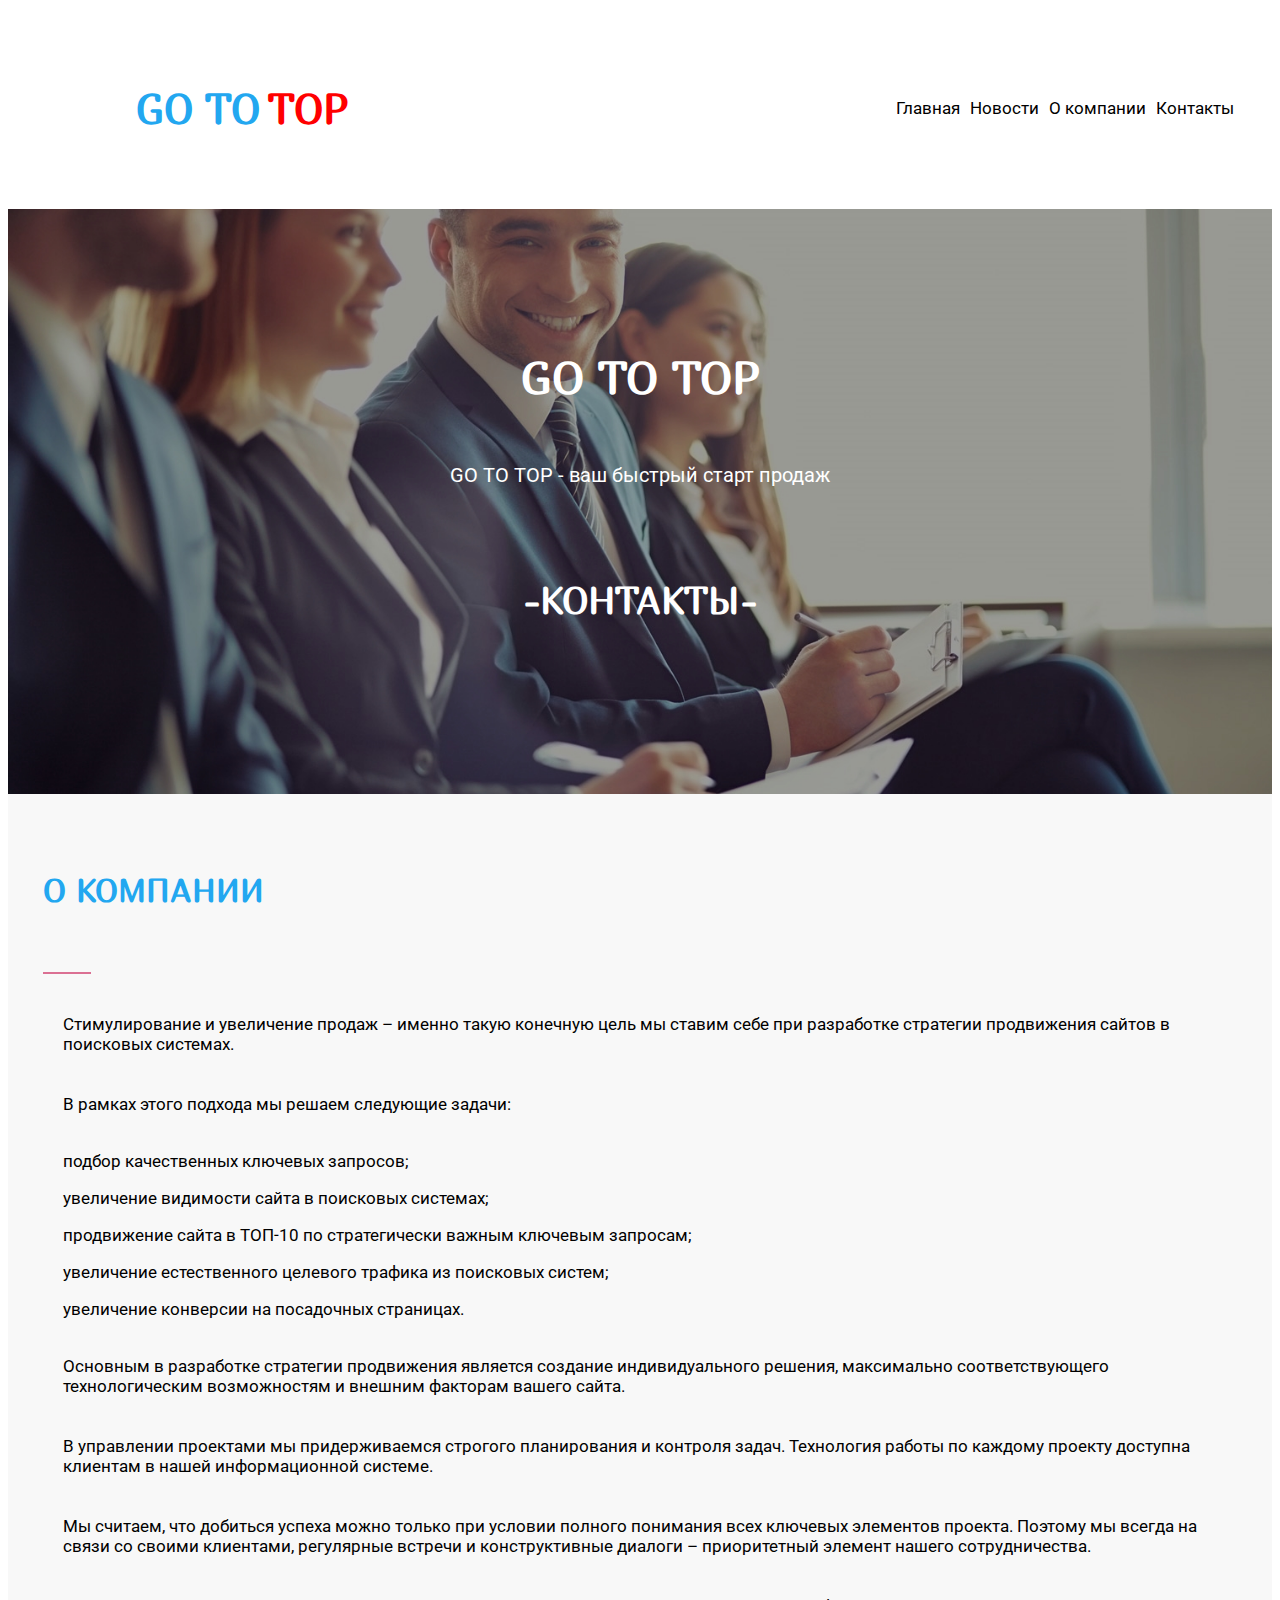
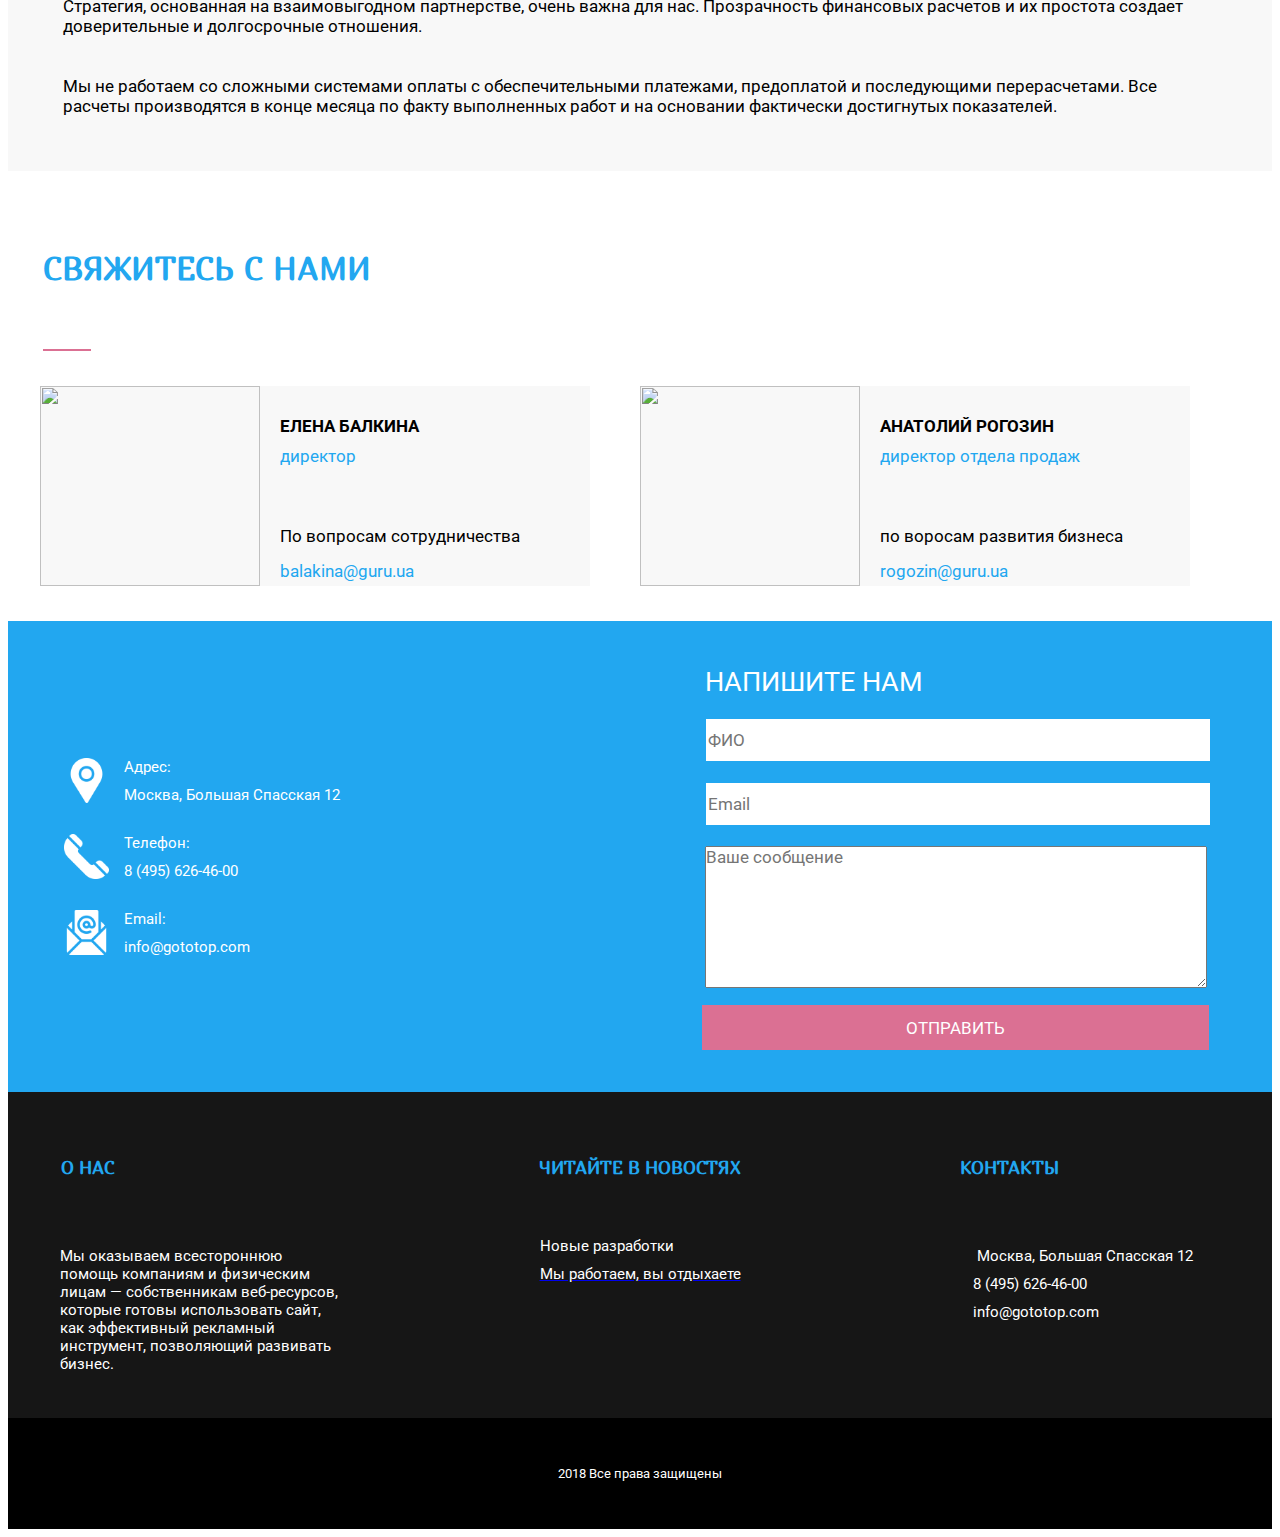
==== contact.html @ bd487f97 "Add files via upload" ====
<!DOCTYPE html>
<html lang="en">
<head>
    <meta charset="UTF-8">
    <meta name="viewport" content="width=device-width, initial-scale=1.0">
    <title>GO TO TOP</title>
    <link rel="stylesheet" href="css/style.css">
    <link rel="stylesheet" href="css/reset.css">
    <link href="https://fonts.googleapis.com/css?family=Marmelad|Roboto&display=swap" rel="stylesheet">
    <style>
        .new1_h5{
            font-weight: bold;
        }
        .contact_list{
            font-family: var(--font-parag);
            font-size: var(--size-parag);
            margin-left: 20px;
        }
        .contact_mail{
            color: #22a7f0;
            text-decoration: none;
            margin-left: 20px;
        }
        .contact_mail:hover{
            color: palevioletred;
        }
        .final_img_cont{
            width: 45px;
            margin-right: 5px;
        }
        .msg_input_text_cont{
            margin: 10px;
            padding: 0 0 100px;
            width: 500px;
            height: 40px;
            font-family: var(--font-parag);
            font-size: var(--size-parag);
        }
        .msg_but_cont{
            margin: 7px;
             color: white;
             border: 4px solid palevioletred;
            background-color: palevioletred;
            width: 507px;
            height: 45px;
            font-family: var(--font-parag);
            font-size: var(--size-parag);
}

        .msg_but_cont:hover{
            color: #22a7f0;
            border: 4px solid white;
            background-color: white;
            cursor: pointer;
        }
    </style>
</head>
<body>
    <div class="wrapper">
        <div class="wrap">
            <div class="head_div">
                <img src="icons/web.png" alt="" id="logo">
                <h3 class="head_h3"> GO TO <div style="color: red; margin-left: 8px;">TOP</div></h3>
            </div>
            <div class="nav">
                <a href="index.html" class="nav_a">Главная</a>
                <a href="new1.html" class="nav_a">Новости</a>
                <a href="#news" class="nav_a">О компании</a>
                <a href="#contact" class="nav_a">Контакты</a>
            </div>
        </div>
        
            <div class="promo" style='background-image: url("images/top1.jpg");'>
                <h1 class="promo_h1 ">GO TO TOP</h1>
                <p class="promo_p">GO TO TOP - ваш быстрый старт продаж</p>
                <h5 class="promo_h1 " style="font-size: 37px;">-контакты-</h5>
            </div>
        <div class="grey" id="news">
            <div class="wrap">
                <div class="work">
                    <h4 class="works" id="news">О компании</h4>
                    <div class="works_line"></div>
                    <p class="card_p" style="margin-top: 40px;">Стимулирование и увеличение продаж – именно такую конечную цель мы ставим себе при разработке стратегии продвижения сайтов в поисковых системах.</p>
                    <p class="card_p">В рамках этого подхода мы решаем следующие задачи:</p>
                    <div> 
                        <p class="contact_list">подбор качественных ключевых запросов;</p>
                        <p class="contact_list">увеличение видимости сайта в поисковых системах;</p>
                        <p class="contact_list">продвижение сайта в ТОП-10 по стратегически важным ключевым запросам;</p>
                        <p class="contact_list">увеличение естественного целевого трафика из поисковых систем;</p>
                        <p class="contact_list">увеличение конверсии на посадочных страницах.</p>
                    </div>
                    <p class="card_p"> Основным в разработке стратегии продвижения является создание индивидуального решения, максимально соответствующего технологическим возможностям и внешним факторам вашего сайта. </p>
                    <p class="card_p">В управлении проектами мы придерживаемся строгого планирования и контроля задач. Технология работы по каждому проекту доступна клиентам в нашей информационной системе.</p>
                    <p class="card_p"> Мы считаем, что добиться успеха можно только при условии полного понимания всех ключевых элементов проекта. Поэтому мы всегда на связи со своими клиентами, регулярные встречи и конструктивные диалоги – приоритетный элемент нашего сотрудничества.</p>
                    <p class="card_p">Стратегия, основанная на взаимовыгодном партнерстве, очень важна для нас. Прозрачность финансовых расчетов и их простота создает доверительные и долгосрочные отношения.</p>
                    <p class="card_p">Мы не работаем со сложными системами оплаты с обеспечительными платежами, предоплатой и последующими перерасчетами. Все расчеты производятся в конце месяца по факту выполненных работ и на основании фактически достигнутых показателей.  </p>
                </div>
            </div>
        </div>    
        <div class="wrap">
            <div class="work">
                <h4 class="works" id="news1">cвяжитесь с нами</h4>
                <div class="works_line"></div>
            </div>
        </div>
        <div class="wrap_too">
            <div style="width: 600px;">
                <dic class="news">
                    <img src="images/woman.jpg" alt="" style="width: 220px; height: 200px;">
                    <div>

                        <p class="news_p" style="margin: 30px 0 10px 20px; text-transform:uppercase; font-weight: bold;">Елена Балкина</p>
                        <p class="news_p" style="color: #22a7f0;"> директор</p>
                        <p class="news_p" style="margin-top: 60px;"> По вопросам сотрудничества</p>
                        <a href="#" class="contact_mail" >balakina@guru.ua</a>
                    </div>
                </dic>
            </div>
            <div style="width: 600px;">
                <div class=" news">
                    <img src="images/man.jpg" alt="" style="width: 220px; height: 200px;">
                    <div>
                        <p class="news_p" style="margin: 30px 0 10px 20px; text-transform:uppercase; font-weight: bold;">Анатолий Рогозин</p>
                        <p class="news_p" style="color: #22a7f0;">директор отдела продаж</p>
                        <p class="news_p" style="margin-top: 60px;">по воросам развития бизнеса</p>
                        <a href="#" class="contact_mail">rogozin@guru.ua</a>

                    </div>
                </div>
            </div>
        </div>
        <div style="background-color: #22a7f0;">
            <div class="wrap">
                <div>
                    <div class="head_div" style="padding: 5px;">
                        <img src="icons/white/placeholder.png" alt="" class="final_img_cont">
                        <div>
                            <p class="final_p">Адрес:</p>
                            <p class="final_p">Москва, Большая Спасская 12</p>
                        </div>
                    </div>
                    <div class="head_div" style="padding: 5px;">
                        <img src="icons/white/telephone.png" alt="" class="final_img_cont">
                        <div>
                            <p class="final_p">Телефон:</p>
                            <p class="final_p">8 (495) 626-46-00</p>
                        </div>
                    </div>
                    <div class="head_div" style="padding: 5px;">
                        <img src="icons/white/mail.png" alt="" class="final_img_cont">
                        <div>
                            <p class="final_p">Email:</p>
                            <p class="final_p">info@gototop.com</p>
                        </div>
                    </div>
                    
                </div>
                <div style="margin-left: 340px;">
                    <form action="" class="msg" >
                        <div class="promo_p" style="font-size: 27px; padding: 10px;">НАПИШИТЕ НАМ</div>
                        <input type="text" name="name" placeholder="ФИО" class="msg_input">
                        <input type="email" name="Email" placeholder="Email" class="msg_input">
                        <textarea type="text" name="text" placeholder="Ваше сообщение" class="msg_input_text_cont"></textarea>
                        <button class="msg_but_cont">ОТПРАВИТЬ</button>
                    </form>
                    </div>
                </div>
            </div>
        <script type="text/javascript" charset="utf-8" async src="https://api-maps.yandex.ru/services/constructor/1.0/js/?um=constructor%3A5317c44cc8d65f6151570bcefc1c2e2d64f304839790f47a1a856550a0ca5b26&amp;width=100%25&amp;height=500&amp;lang=ru_RU&amp;scroll=true"></script>
                </form>
                <div>
            </div>
        </div>
        <div style="background-color: #161616;">
            <div class="wrap" id="contact">
                <div class="final">
                    <div class="card card_fin">
                        <h5 class="final_h5" style="margin-right: 225px;">О НАС</h5>
                        <p class="final_p">Мы оказываем всестороннюю помощь компаниям и физическим лицам — собственникам веб-ресурсов, которые готовы использовать сайт, как эффективный рекламный инструмент, позволяющий развивать бизнес.</p>
                        
                    </div>
                    <div class="card card_fin">
                        <h5 class="final_h5">ЧИТАЙТЕ В НОВОСТЯХ</h5>
                        <div>
                            <a href="new1.html" class="final_p final_p_hover">Новые разработки</a>
                           <a href="#news"><p class="final_p final_p_hover">Мы работаем, вы отдыхаете</p></a>
                        </div>
                    </div>
                    <div class="card card_fin">
                        <h5 class="final_h5" style="margin-right: 140px;">КОНТАКТЫ</h5>
                        <div>
                           <p class="final_p"><img src="icons/placeholder.png" alt="" class="final_img"> Москва, Большая Спасская 12</p>
                            <p class="final_p"><img src="icons/telephone.png" alt="" class="final_img">8 (495) 626-46-00</p>
                            <p class="final_p"><img src="icons/mail.png" alt="" class="final_img">info@gototop.com</p>

                        </div>
                    </div>
                </div>
            </div>
        </div>
        <div style="background-color: black;">
            <div class="wrap">
                <p class="down_inf">2018 Все права защищены</p>
            </div>
    </div>
    </div>
</body>
</html>
---- css/style.css ----
@import 'reset.css';

html{
    scroll-behavior: smooth;
}

:root{
    --font-header: 'Marmelad', sans-serif;
    --font-parag: 'Roboto', sans-serif;
    --size-parag: 17px;
    --size-header: 35px;
}


.wrapper{
        width: auto;
        margin: 0 auto;
    }

.wrap{
    display: flex;
    justify-content: center;
    align-items: center;
    padding: 35px;
}

.wrap_too{
    display: flex;
    justify-content: center;
    align-items: center;
    padding-bottom: 35px;
}

.head_div{
    display: flex;
    align-items: center;
    font-size: var(--size-header);
    
}

.head_h3{
    display: flex;
    margin-left: 20px;
    font-family: var(--font-header);
    color: #22a7f0;
}

#logo{
    width: 70px;
}

.nav{
    display: flex;
    margin-left: 45%;
    font-family: var(--font-parag);
    font-size: var(--size-parag)
    
}

.nav_a{
    margin-left: 10px;
    color: black;
    text-decoration: none;
}
.nav_a:hover{
    color: #22a7f0;
}

.promo{
    height: 65vh;
    width: auto;
    background-repeat: no-repeat;
    background-position: center center;
    background-size: cover;
    display: flex;
    justify-content: center;
    flex-direction: column;
    align-items: center;
}

.promo_h1{
    font-family: var(--font-header);
    font-size: 45px;
    color: white;
    padding: 9px;
    text-transform:uppercase;
}

.promo_p{
    font-family: var(--font-parag);
    font-size: 20px;
    color: white;
}

.promo_a{
    position: absolute;
    bottom: 39%;
    width: 145px;
    height: 45px;
}
.promo_but{
    position: absolute;
    bottom: 39%;
    width: 145px;
    height: 45px;
    display: flex;
    justify-content: center;
    font-size: var(--size-parag);
    color: white;
    background-color: unset;
    border: 3px solid white;
}

.promo_but:hover{
    cursor: pointer;
    border: 3px solid #22a7f0;
    color: #22a7f0;
}

.grey{
    background-color: #f8f8f8;
}
.card{
    width: 450px;
    display: flex;
    flex-direction: column;
    align-items: center;
    text-align: center;
}

.card_img_div{
    display: flex;
    justify-content: center;
    align-items: center;
    height: 70px;
    margin-bottom: 15px;
}

.card_img{
    height: inherit;
}

.card_h5{
    font-family: var(--font-header);
    font-size: 18px;
    color: #22a7f0;
}
.card_p{
    font-family: var(--font-parag);
    font-size: var(--size-parag);
    margin: 20px;
}

.info{
    display: flex;
    justify-content: center;
    align-items: center;
    height: 10vh;
    width: auto;
    background-color: #22a7f0;
}

.info_h3{
    font-family: var(--font-header);
    font-size: 18px;
    color: white;
}

.info_but{
    width: 145px;
    height: 45px;
    font-family: var(--font-parag);
    font-size: var(--size-parag);
    color: white;
    background-color: unset;
    border: 3px solid white;
    margin-left: 350px;
}

.info_but:hover{
    cursor: pointer;
    color: #22a7f0;
    background-color: white;
}

.work{
    display: flex;
    flex-direction: column;
    align-items: flex-start;
    width: 1250px;
}

.works{
    font-family: var(--font-header);
    font-size: 32px;
    color: #22a7f0;
    text-transform:uppercase;
}

.works_line{
    margin: 20px 0 0 0;
    height: 2px;
    background-color: palevioletred;
    width: 4%;
}

.work_img{
    border: 3px solid palevioletred;
}

.card_inf{
    width: 350px;
    color: white;
}

.inf{
    height: 14vh;
}

.inf_num{
    font-family: var(--font-header);
    font-size: 35px;
}

.inf_line{
    margin: 10px;
    height: 2px;
    background-color: white;
    width: 6%;
}

.inf_p{
    font-family: var(--font-parag);
    font-size: 20px;
}

.news{
    display: flex;
    background-color: #f8f8f8;  
    width: 550px;
    font-family: var(--font-parag);
    font-size: var(--size-parag)
}

.news_p{
    width: 300px;
    margin: 0 7px 15px 20px;
}

.news_a{
    margin-left: 200px;
    color: #22a7f0;
    text-decoration: none;
}

.news_a:hover{
    color: palevioletred;
}

.msg{
    display: flex;
    flex-direction: column;
}

.msg_input{
    margin: 7px;
    border: 4px solid #22a7f0;
    width: 500px;
    height: 40px;
    font-family: var(--font-parag);
    font-size: var(--size-parag);
}

.msg_but{
    margin: 7px;
    color: white;
    border: 4px solid #22a7f0;
    background-color: #22a7f0;
    width: 507px;
    height: 45px;
    font-family: var(--font-parag);
    font-size: var(--size-parag);
}

.msg_but:hover{
    color: white;
    border: 4px solid skyblue;
    background-color: skyblue;
    cursor: pointer;
}

.msg_input_text{
    padding: 0 0 100px;
    border: 4px solid #22a7f0;
    width: 500px;
    height: 69px;
    font-family: var(--font-parag);
    font-size: var(--size-parag);
    margin-bottom: 57px;
    margin-left: 50px;
}
.final{
    display: flex;
    flex-direction: row;
}
.card_fin{
    text-align: left;
    width: 300px;
    margin: 0 70px 0 70px;
}

.final_h5{
    font-family: var(--font-header);
    font-size: 18px;
    color: #22a7f0;
    height: 50px;
}

.final_p{
    margin: 10px;
    font-family: var(--font-parag);
    font-size: 15px;
    color: white;
    text-decoration: none;
}

.final_p_hover:hover{
    color: #22a7f0;
}

.final_img{
    width: 20px;
    margin-right: 5px;
}

.down_inf{
    font-family: var(--font-parag);
    font-size: 13px;
    color: white;
}
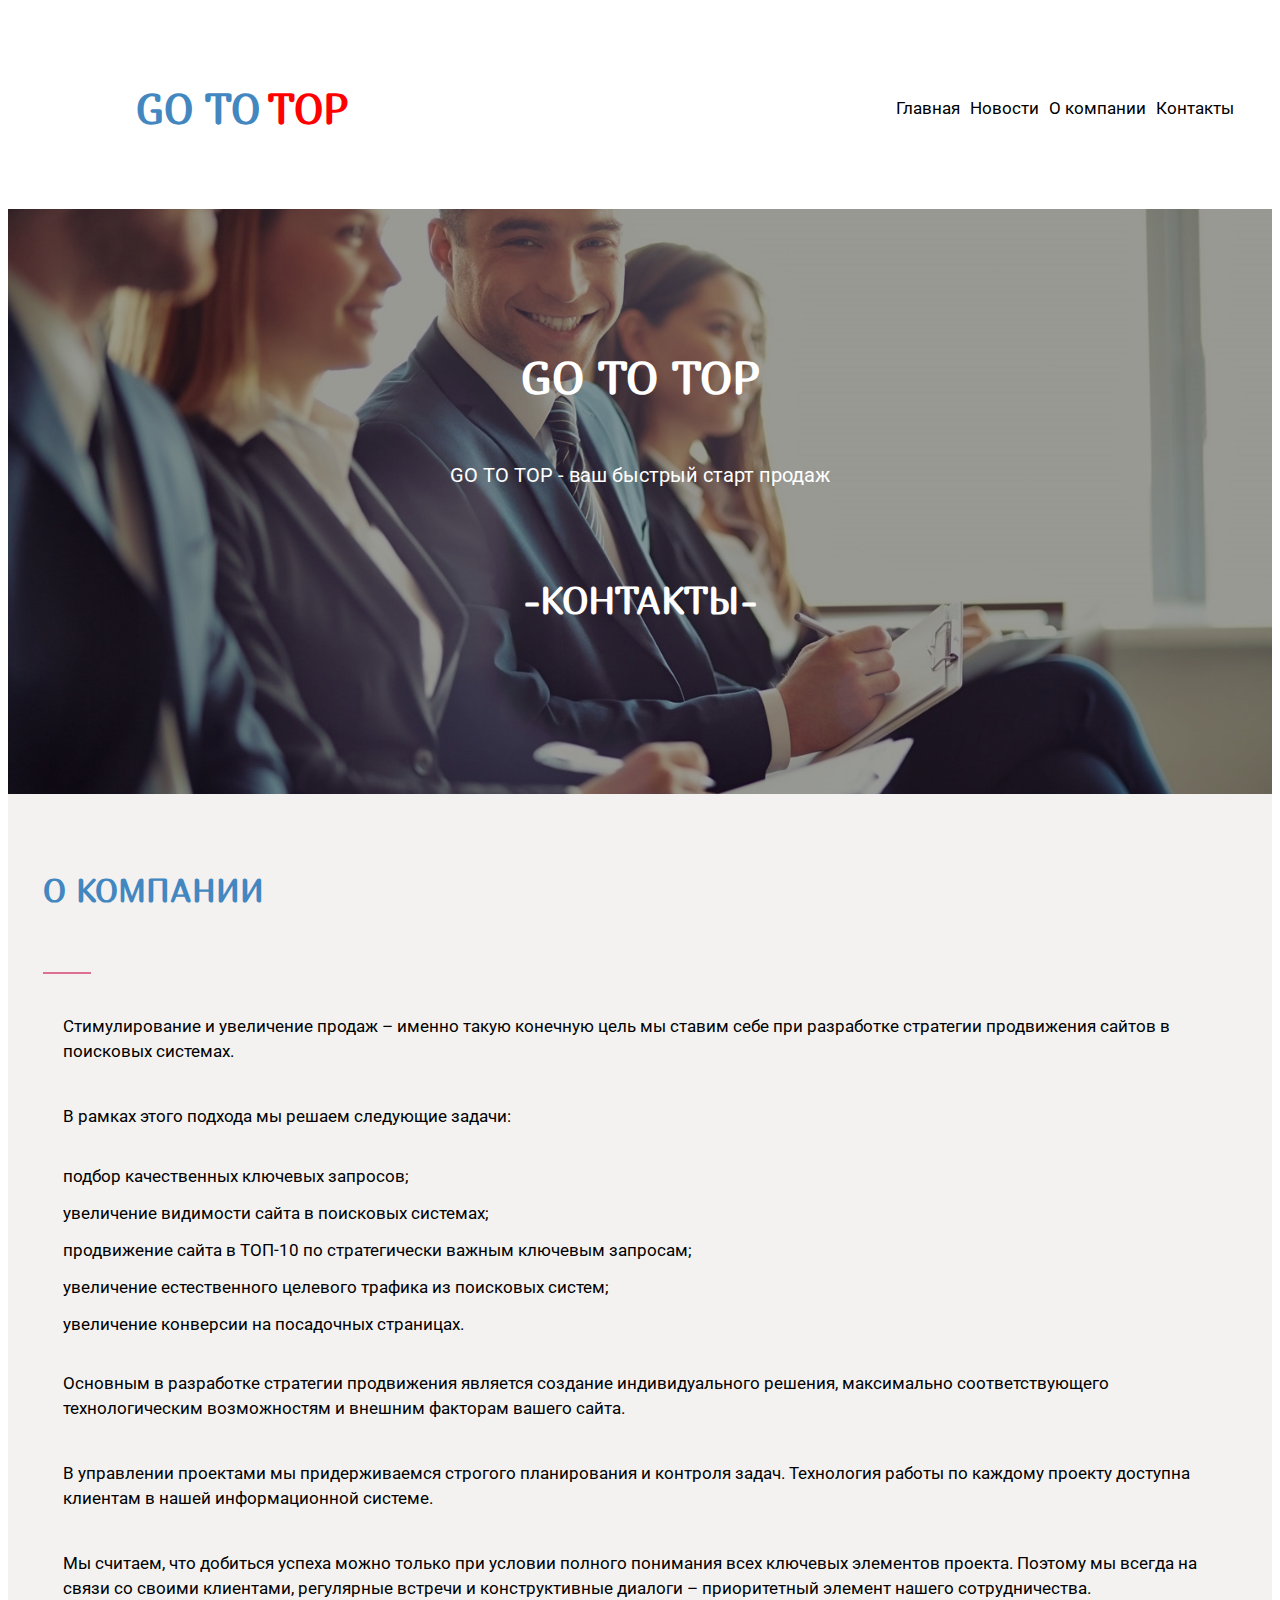
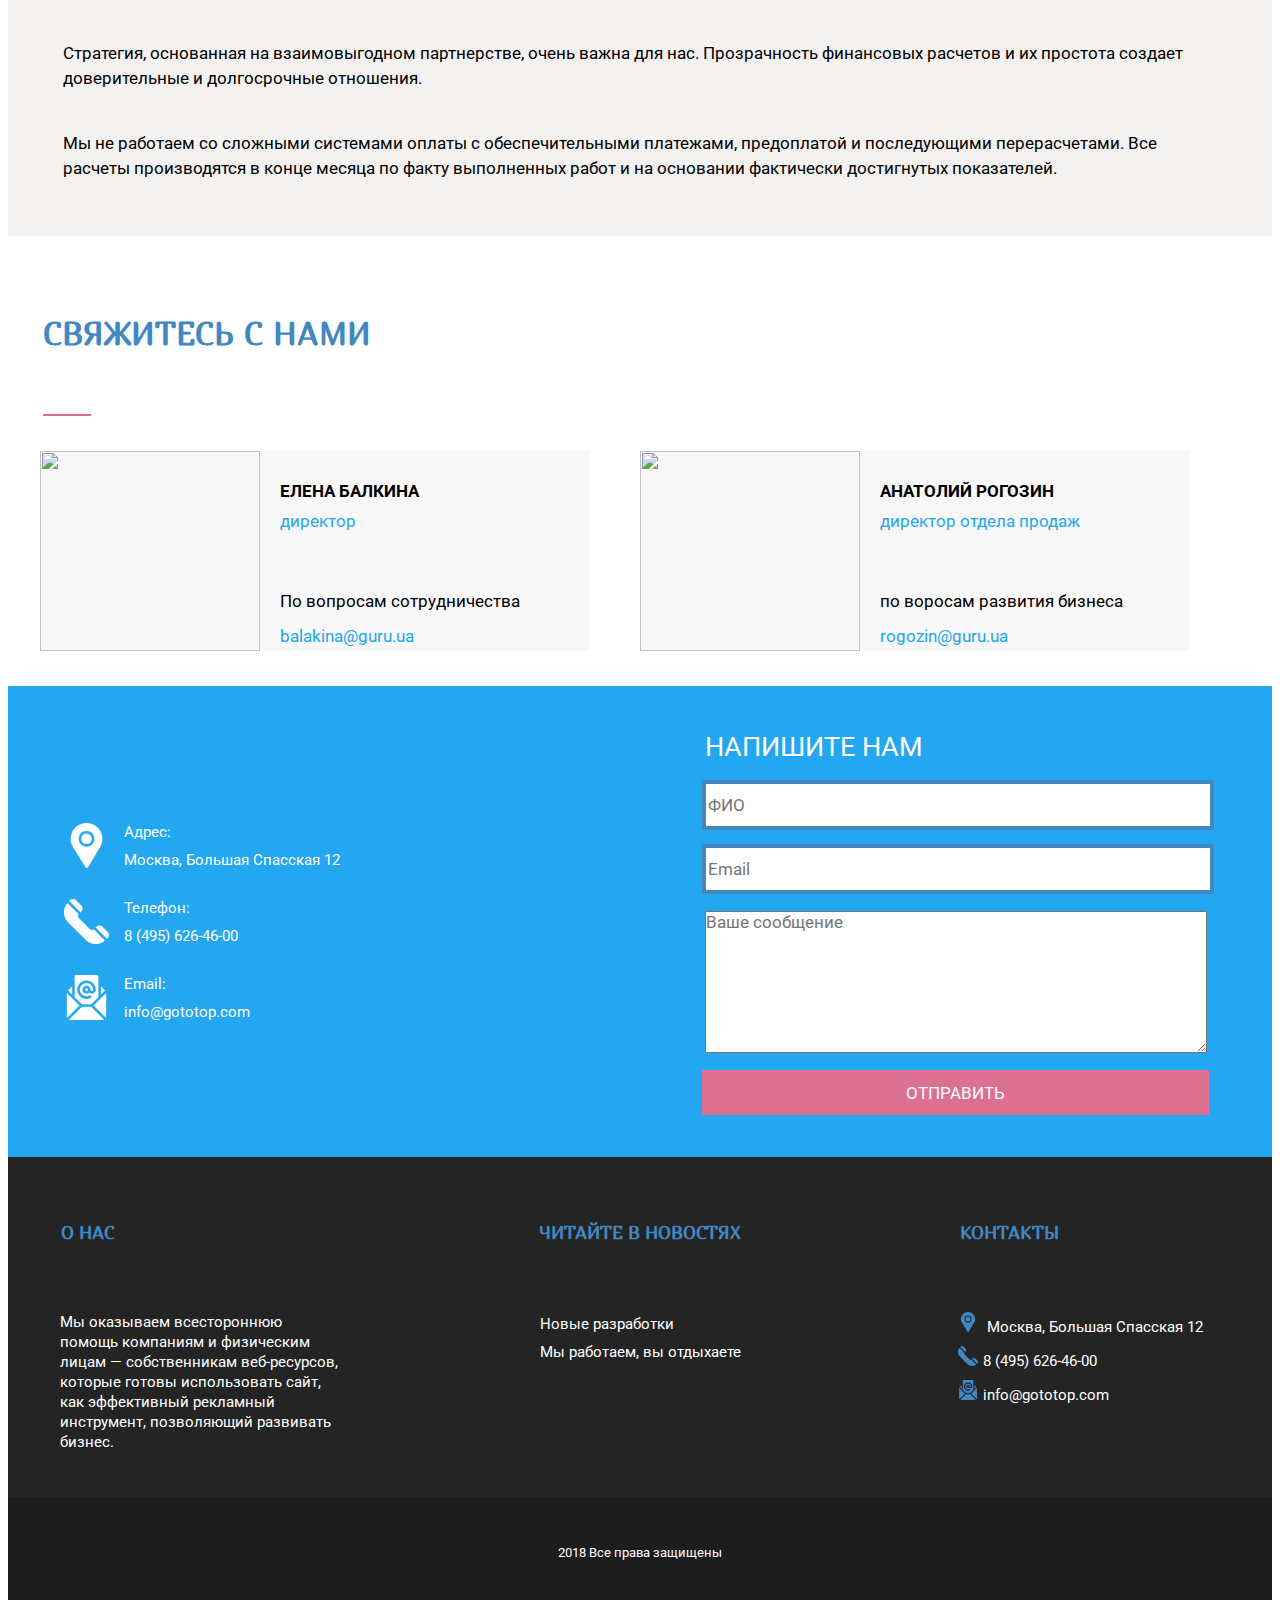
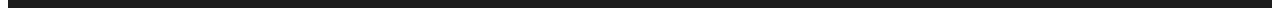
==== commit ef86f2a8: "Add files via upload" ====
--- a/contact.html
+++ b/contact.html
@@ -7,6 +7,7 @@
     <link rel="stylesheet" href="css/style.css">
     <link rel="stylesheet" href="css/reset.css">
     <link href="https://fonts.googleapis.com/css?family=Marmelad|Roboto&display=swap" rel="stylesheet">
+    <link rel="shortcut icon" href="icons/favicon.ico" type="image/x-icon">
     <style>
         .new1_h5{
             font-weight: bold;
@@ -171,19 +172,19 @@
                 <div>
             </div>
         </div>
-        <div style="background-color: #161616;">
+        <div style="background-color: #242424;">
             <div class="wrap" id="contact">
                 <div class="final">
                     <div class="card card_fin">
                         <h5 class="final_h5" style="margin-right: 225px;">О НАС</h5>
-                        <p class="final_p">Мы оказываем всестороннюю помощь компаниям и физическим лицам — собственникам веб-ресурсов, которые готовы использовать сайт, как эффективный рекламный инструмент, позволяющий развивать бизнес.</p>
+                        <p class="final_p line">Мы оказываем всестороннюю помощь компаниям и физическим лицам — собственникам веб-ресурсов, которые готовы использовать сайт, как эффективный рекламный инструмент, позволяющий развивать бизнес.</p>
                         
                     </div>
                     <div class="card card_fin">
                         <h5 class="final_h5">ЧИТАЙТЕ В НОВОСТЯХ</h5>
-                        <div>
+                        <div style="margin-top: 13px;">
                             <a href="new1.html" class="final_p final_p_hover">Новые разработки</a>
-                           <a href="#news"><p class="final_p final_p_hover">Мы работаем, вы отдыхаете</p></a>
+                           <a href="#news" style="text-decoration: none;"><p class="final_p final_p_hover">Мы работаем, вы отдыхаете</p></a>
                         </div>
                     </div>
                     <div class="card card_fin">
@@ -198,7 +199,7 @@
                 </div>
             </div>
         </div>
-        <div style="background-color: black;">
+        <div style="background-color: rgb(29, 29, 29);">
             <div class="wrap">
                 <p class="down_inf">2018 Все права защищены</p>
             </div>
--- a/css/style.css
+++ b/css/style.css
@@ -9,6 +9,10 @@
     --font-parag: 'Roboto', sans-serif;
     --size-parag: 17px;
     --size-header: 35px;
+    --color-bg:#F3F2F1;
+    --color-h:#4387C1;
+    --color-p: #3D57A7;
+    --color-text: #63D5F1;
 }
 
 
@@ -42,7 +46,7 @@
     display: flex;
     margin-left: 20px;
     font-family: var(--font-header);
-    color: #22a7f0;
+    color: var(--color-h);
 }
 
 #logo{
@@ -63,7 +67,7 @@
     text-decoration: none;
 }
 .nav_a:hover{
-    color: #22a7f0;
+    color: var(--color-text);
 }
 
 .promo{
@@ -92,17 +96,9 @@
     color: white;
 }
 
-.promo_a{
-    position: absolute;
-    bottom: 39%;
+.promo_but{
     width: 145px;
     height: 45px;
-}
-.promo_but{
-    position: absolute;
-    bottom: 39%;
-    width: 145px;
-    height: 45px;
     display: flex;
     justify-content: center;
     font-size: var(--size-parag);
@@ -113,12 +109,12 @@
 
 .promo_but:hover{
     cursor: pointer;
-    border: 3px solid #22a7f0;
-    color: #22a7f0;
+    border: 3px solid var(--color-text);
+    color: var(--color-text);
 }
 
 .grey{
-    background-color: #f8f8f8;
+    background-color: var(--color-bg);
 }
 .card{
     width: 450px;
@@ -126,12 +122,14 @@
     flex-direction: column;
     align-items: center;
     text-align: center;
+    
+}
+
+.card_height{
+    height: 250px;
 }
 
 .card_img_div{
-    display: flex;
-    justify-content: center;
-    align-items: center;
     height: 70px;
     margin-bottom: 15px;
 }
@@ -143,11 +141,12 @@
 .card_h5{
     font-family: var(--font-header);
     font-size: 18px;
-    color: #22a7f0;
+    color: var(--color-h);
 }
 .card_p{
     font-family: var(--font-parag);
     font-size: var(--size-parag);
+    line-height: 25px;
     margin: 20px;
 }
 
@@ -157,7 +156,7 @@
     align-items: center;
     height: 10vh;
     width: auto;
-    background-color: #22a7f0;
+    background-color: var(--color-h);
 }
 
 .info_h3{
@@ -179,7 +178,7 @@
 
 .info_but:hover{
     cursor: pointer;
-    color: #22a7f0;
+    color: var(--color-h);
     background-color: white;
 }
 
@@ -193,7 +192,7 @@
 .works{
     font-family: var(--font-header);
     font-size: 32px;
-    color: #22a7f0;
+    color: var(--color-h);
     text-transform:uppercase;
 }
 
@@ -249,12 +248,12 @@
 
 .news_a{
     margin-left: 200px;
-    color: #22a7f0;
+    color: var(--color-h);
     text-decoration: none;
 }
 
 .news_a:hover{
-    color: palevioletred;
+    color: #63D5F1;
 }
 
 .msg{
@@ -264,7 +263,7 @@
 
 .msg_input{
     margin: 7px;
-    border: 4px solid #22a7f0;
+    border: 4px solid var(--color-h);
     width: 500px;
     height: 40px;
     font-family: var(--font-parag);
@@ -274,8 +273,8 @@
 .msg_but{
     margin: 7px;
     color: white;
-    border: 4px solid #22a7f0;
-    background-color: #22a7f0;
+    border: 4px solid var(--color-h);
+    background-color: var(--color-h);
     width: 507px;
     height: 45px;
     font-family: var(--font-parag);
@@ -284,14 +283,14 @@
 
 .msg_but:hover{
     color: white;
-    border: 4px solid skyblue;
-    background-color: skyblue;
+    border: 4px solid var(--color-p);
+    background-color: var(--color-p);
     cursor: pointer;
 }
 
 .msg_input_text{
     padding: 0 0 100px;
-    border: 4px solid #22a7f0;
+    border: 4px solid var(--color-h);
     width: 500px;
     height: 69px;
     font-family: var(--font-parag);
@@ -312,7 +311,7 @@
 .final_h5{
     font-family: var(--font-header);
     font-size: 18px;
-    color: #22a7f0;
+    color: var(--color-h);
     height: 50px;
 }
 
@@ -324,8 +323,12 @@
     text-decoration: none;
 }
 
+.line{
+    line-height: 20px;
+}
+
 .final_p_hover:hover{
-    color: #22a7f0;
+    color: #63D5F1;
 }
 
 .final_img{
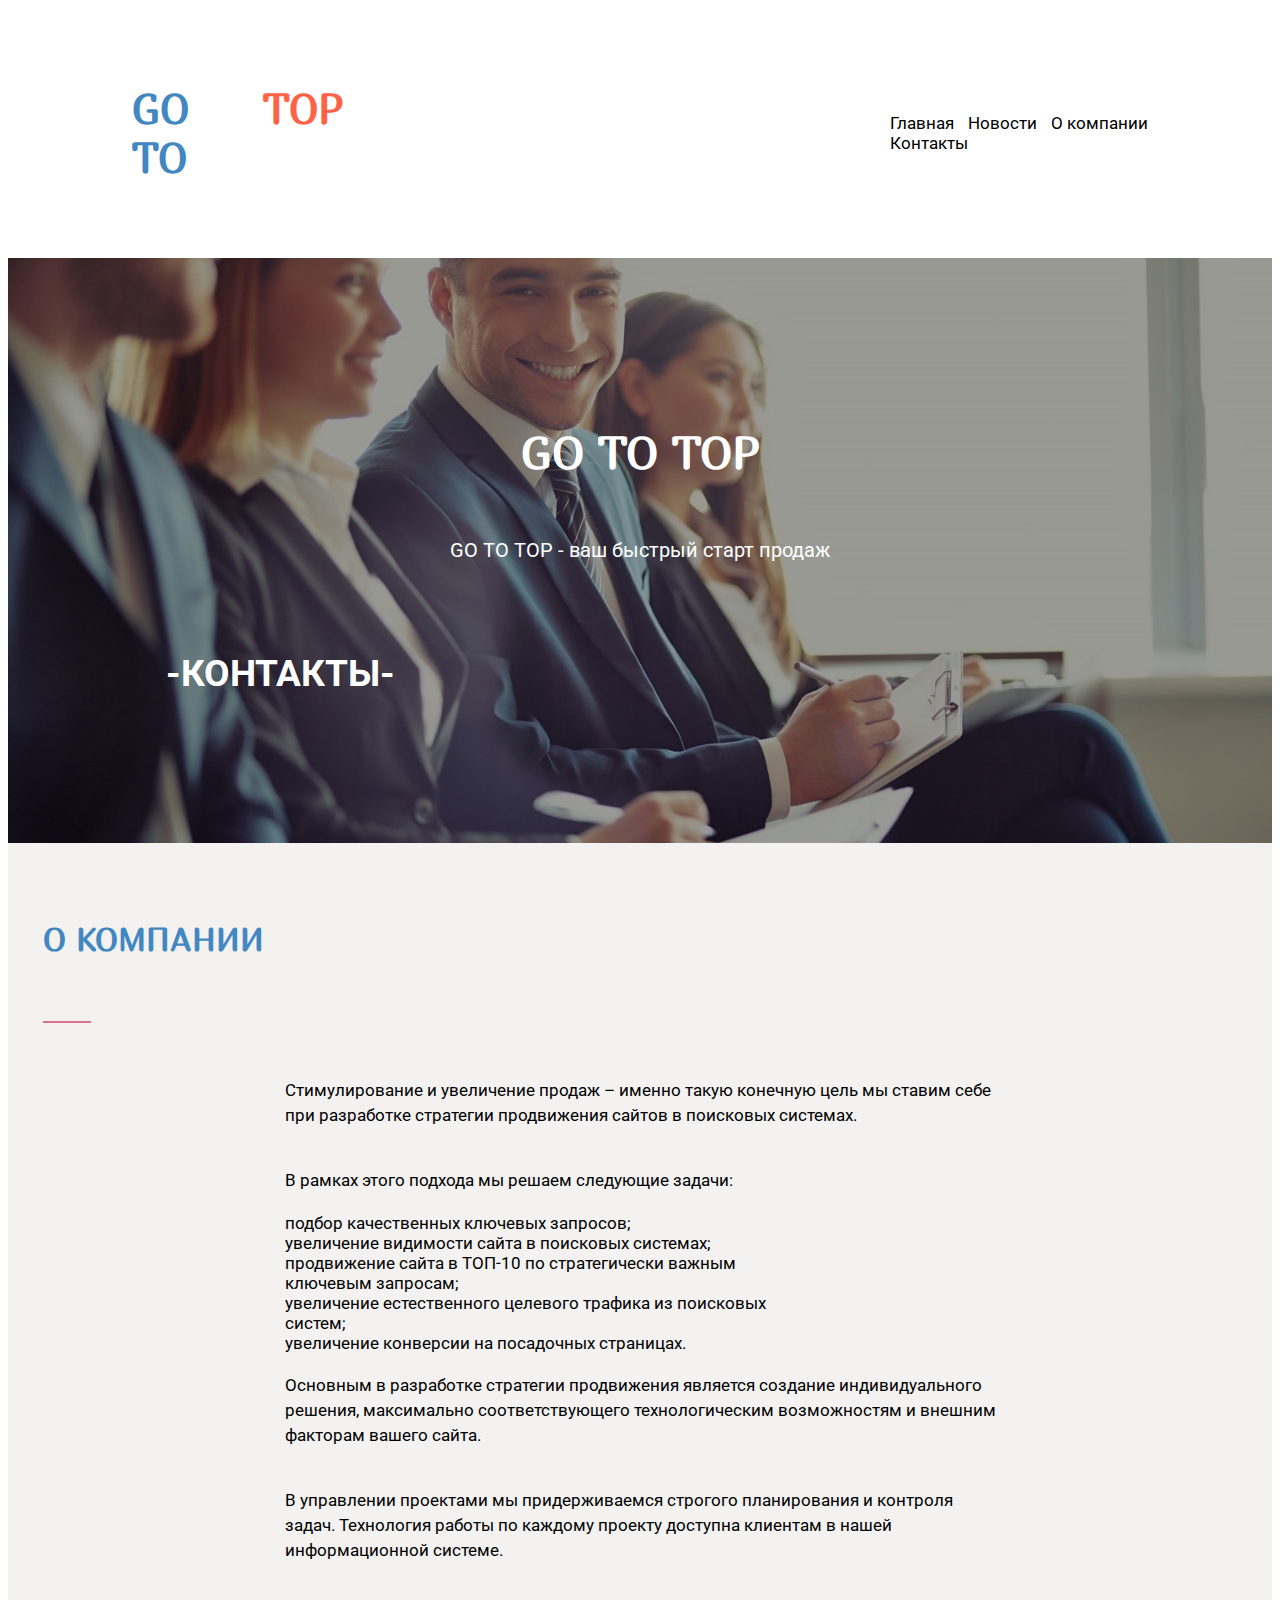
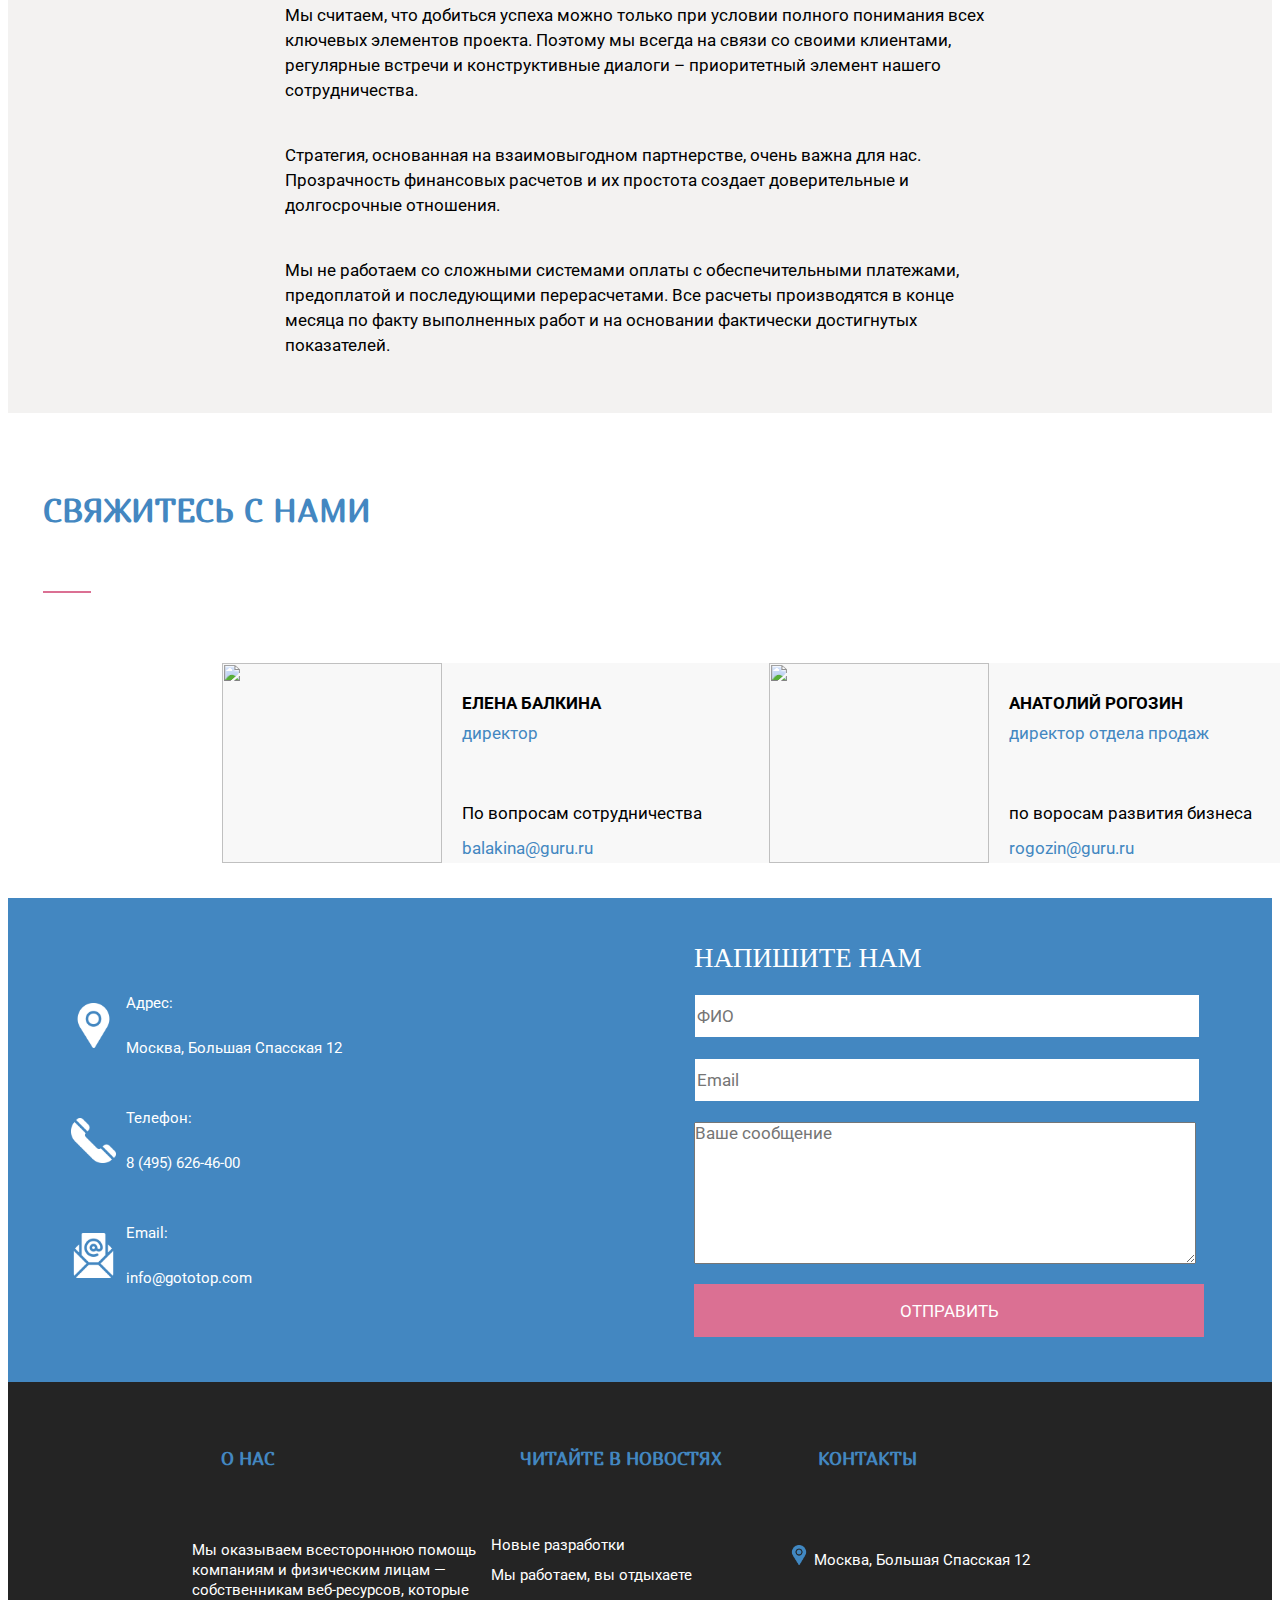
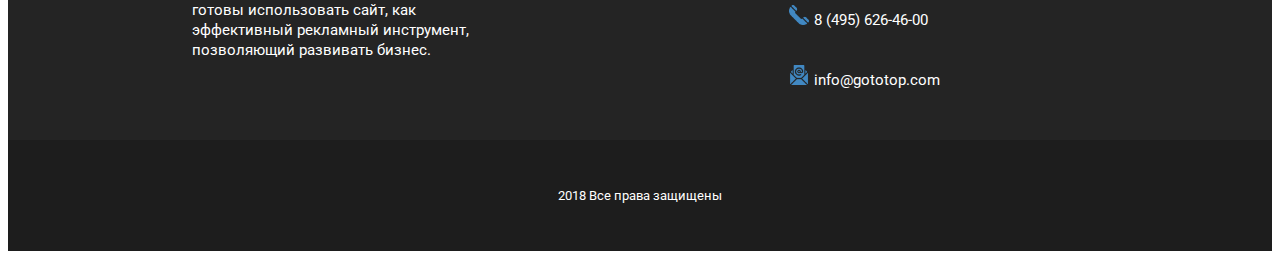
==== commit 48ae070d: "update" ====
--- a/contact.html
+++ b/contact.html
@@ -9,27 +9,29 @@
     <link href="https://fonts.googleapis.com/css?family=Marmelad|Roboto&display=swap" rel="stylesheet">
     <link rel="shortcut icon" href="icons/favicon.ico" type="image/x-icon">
     <style>
-        .new1_h5{
-            font-weight: bold;
-        }
-        .contact_list{
+        .final_info_contact{
+            color: white;
+            margin-right: 40%;
+        }
+        .final_info_contact_div{
+            padding: 5px; 
+            display: flex; 
+            align-items: center;
             font-family: var(--font-parag);
-            font-size: var(--size-parag);
-            margin-left: 20px;
-        }
-        .contact_mail{
-            color: #22a7f0;
+            font-size: 15px;
+            color: white;
             text-decoration: none;
-            margin-left: 20px;
-        }
-        .contact_mail:hover{
-            color: palevioletred;
+            line-height: 20px;
+        }
+        .final_info_contact p{
+            width: 220px;
+            padding: 5px; 
         }
         .final_img_cont{
             width: 45px;
             margin-right: 5px;
         }
-        .msg_input_text_cont{
+        .form_area{
             margin: 10px;
             padding: 0 0 100px;
             width: 500px;
@@ -37,19 +39,22 @@
             font-family: var(--font-parag);
             font-size: var(--size-parag);
         }
-        .msg_but_cont{
-            margin: 7px;
-             color: white;
-             border: 4px solid palevioletred;
+        .form_but{
+            display: flex;
+            justify-content: center;
+            align-items: center;
+            margin: 10px;
+            color: white;
+            border: 4px solid palevioletred;
             background-color: palevioletred;
-            width: 507px;
+            width: 502px;
             height: 45px;
             font-family: var(--font-parag);
             font-size: var(--size-parag);
 }
 
-        .msg_but_cont:hover{
-            color: #22a7f0;
+        .form_but:hover{
+            color: var(--color-h);
             border: 4px solid white;
             background-color: white;
             cursor: pointer;
@@ -59,114 +64,114 @@
 <body>
     <div class="wrapper">
         <div class="wrap">
-            <div class="head_div">
+            <div class="wrap_logo">
                 <img src="icons/web.png" alt="" id="logo">
-                <h3 class="head_h3"> GO TO <div style="color: red; margin-left: 8px;">TOP</div></h3>
+                <h3> GO TO <span style="color: tomato; margin-left: 8px;">TOP</span></h3>
             </div>
             <div class="nav">
-                <a href="index.html" class="nav_a">Главная</a>
-                <a href="new1.html" class="nav_a">Новости</a>
-                <a href="#news" class="nav_a">О компании</a>
-                <a href="#contact" class="nav_a">Контакты</a>
+                <a href="index.html">Главная</a>
+                <a href="index.html#news">Новости</a>
+                <a href="#news">О компании</a>
+                <a href="contact.html">Контакты</a>
             </div>
         </div>
         
             <div class="promo" style='background-image: url("images/top1.jpg");'>
-                <h1 class="promo_h1 ">GO TO TOP</h1>
-                <p class="promo_p">GO TO TOP - ваш быстрый старт продаж</p>
-                <h5 class="promo_h1 " style="font-size: 37px;">-контакты-</h5>
+                <h1>GO TO TOP</h1>
+                <p>GO TO TOP - ваш быстрый старт продаж</p>
+                <h5 style="font-size: 37px;">-контакты-</h5>
             </div>
         <div class="grey" id="news">
-            <div class="wrap">
+            <div class="wrap" >
                 <div class="work">
-                    <h4 class="works" id="news">О компании</h4>
-                    <div class="works_line"></div>
-                    <p class="card_p" style="margin-top: 40px;">Стимулирование и увеличение продаж – именно такую конечную цель мы ставим себе при разработке стратегии продвижения сайтов в поисковых системах.</p>
-                    <p class="card_p">В рамках этого подхода мы решаем следующие задачи:</p>
+                    <h4 id="news">О компании</h4>
+                    <div></div>
+                </div>
+            </div>
+            <div class="wrap" style="padding: 0 0 35px 0;">
+                <div class="contact_info">
+                    <p>Стимулирование и увеличение продаж – именно такую конечную цель мы ставим себе при разработке стратегии продвижения сайтов в поисковых системах.</p>
+                    <p>В рамках этого подхода мы решаем следующие задачи:</p>
                     <div> 
-                        <p class="contact_list">подбор качественных ключевых запросов;</p>
-                        <p class="contact_list">увеличение видимости сайта в поисковых системах;</p>
-                        <p class="contact_list">продвижение сайта в ТОП-10 по стратегически важным ключевым запросам;</p>
-                        <p class="contact_list">увеличение естественного целевого трафика из поисковых систем;</p>
-                        <p class="contact_list">увеличение конверсии на посадочных страницах.</p>
-                    </div>
-                    <p class="card_p"> Основным в разработке стратегии продвижения является создание индивидуального решения, максимально соответствующего технологическим возможностям и внешним факторам вашего сайта. </p>
-                    <p class="card_p">В управлении проектами мы придерживаемся строгого планирования и контроля задач. Технология работы по каждому проекту доступна клиентам в нашей информационной системе.</p>
-                    <p class="card_p"> Мы считаем, что добиться успеха можно только при условии полного понимания всех ключевых элементов проекта. Поэтому мы всегда на связи со своими клиентами, регулярные встречи и конструктивные диалоги – приоритетный элемент нашего сотрудничества.</p>
-                    <p class="card_p">Стратегия, основанная на взаимовыгодном партнерстве, очень важна для нас. Прозрачность финансовых расчетов и их простота создает доверительные и долгосрочные отношения.</p>
-                    <p class="card_p">Мы не работаем со сложными системами оплаты с обеспечительными платежами, предоплатой и последующими перерасчетами. Все расчеты производятся в конце месяца по факту выполненных работ и на основании фактически достигнутых показателей.  </p>
+                        <div>подбор качественных ключевых запросов;</div>
+                        <div>увеличение видимости сайта в поисковых системах;</div>
+                        <div>продвижение сайта в ТОП-10 по стратегически важным ключевым запросам;</div>
+                        <div>увеличение естественного целевого трафика из поисковых систем;</div>
+                        <div>увеличение конверсии на посадочных страницах.</div>
+                    </div>
+                    <p> Основным в разработке стратегии продвижения является создание индивидуального решения, максимально соответствующего технологическим возможностям и внешним факторам вашего сайта. </p>
+                    <p>В управлении проектами мы придерживаемся строгого планирования и контроля задач. Технология работы по каждому проекту доступна клиентам в нашей информационной системе.</p>
+                    <p> Мы считаем, что добиться успеха можно только при условии полного понимания всех ключевых элементов проекта. Поэтому мы всегда на связи со своими клиентами, регулярные встречи и конструктивные диалоги – приоритетный элемент нашего сотрудничества.</p>
+                    <p>Стратегия, основанная на взаимовыгодном партнерстве, очень важна для нас. Прозрачность финансовых расчетов и их простота создает доверительные и долгосрочные отношения.</p>
+                    <p>Мы не работаем со сложными системами оплаты с обеспечительными платежами, предоплатой и последующими перерасчетами. Все расчеты производятся в конце месяца по факту выполненных работ и на основании фактически достигнутых показателей.  </p>
                 </div>
             </div>
         </div>    
         <div class="wrap">
             <div class="work">
-                <h4 class="works" id="news1">cвяжитесь с нами</h4>
-                <div class="works_line"></div>
-            </div>
-        </div>
-        <div class="wrap_too">
-            <div style="width: 600px;">
-                <dic class="news">
+                <h4 id="call">cвяжитесь с нами</h4>
+                <div></div>
+            </div>
+        </div>
+        <div class="wrap">
+            <div class="news">
+                <div class="news_container">
                     <img src="images/woman.jpg" alt="" style="width: 220px; height: 200px;">
                     <div>
 
-                        <p class="news_p" style="margin: 30px 0 10px 20px; text-transform:uppercase; font-weight: bold;">Елена Балкина</p>
-                        <p class="news_p" style="color: #22a7f0;"> директор</p>
-                        <p class="news_p" style="margin-top: 60px;"> По вопросам сотрудничества</p>
-                        <a href="#" class="contact_mail" >balakina@guru.ua</a>
-                    </div>
-                </dic>
-            </div>
-            <div style="width: 600px;">
-                <div class=" news">
+                        <p style="margin: 30px 0 10px 20px; text-transform:uppercase; font-weight: bold;">Елена Балкина</p>
+                        <p style="color: var(--color-h)"> директор</p>
+                        <p style="margin-top: 60px;"> По вопросам сотрудничества</p>
+                        <a href="#" style="margin: 0 7px 15px 20px;">balakina@guru.ru</a>
+                    </div>
+                </div>
+                <div class="news_container">
                     <img src="images/man.jpg" alt="" style="width: 220px; height: 200px;">
                     <div>
                         <p class="news_p" style="margin: 30px 0 10px 20px; text-transform:uppercase; font-weight: bold;">Анатолий Рогозин</p>
-                        <p class="news_p" style="color: #22a7f0;">директор отдела продаж</p>
+                        <p class="news_p" style="color: var(--color-h)">директор отдела продаж</p>
                         <p class="news_p" style="margin-top: 60px;">по воросам развития бизнеса</p>
-                        <a href="#" class="contact_mail">rogozin@guru.ua</a>
-
-                    </div>
-                </div>
-            </div>
-        </div>
-        <div style="background-color: #22a7f0;">
+                        <a href="#" style="margin: 0 7px 15px 20px;">rogozin@guru.ru</a>
+                    </div>
+                </div>
+            </div>
+        </div>
+        <div style="background-color: var(--color-h)" class="line_wrap">
             <div class="wrap">
+                <div class="final_info_contact">
+                    <div class="final_info_contact_div">
+                        <img src="icons/white/placeholder.png" alt="" class="final_img_cont">
+                        <div>
+                            <p>Адрес:</p>
+                            <p>Москва, Большая Спасская 12</p>
+                        </div>
+                    </div>
+                    <div class="final_info_contact_div">
+                        <img src="icons/white/telephone.png" alt="" class="final_img_cont">
+                        <div>
+                            <p >Телефон:</p>
+                            <p>8 (495) 626-46-00</p>
+                        </div>
+                    </div>
+                    <div class="final_info_contact_div">
+                        <img src="icons/white/mail.png" alt="" class="final_img_cont">
+                        <div>
+                            <p>Email:</p>
+                            <p>info@gototop.com</p>
+                        </div>
+                    </div>   
+                </div>
                 <div>
-                    <div class="head_div" style="padding: 5px;">
-                        <img src="icons/white/placeholder.png" alt="" class="final_img_cont">
-                        <div>
-                            <p class="final_p">Адрес:</p>
-                            <p class="final_p">Москва, Большая Спасская 12</p>
-                        </div>
-                    </div>
-                    <div class="head_div" style="padding: 5px;">
-                        <img src="icons/white/telephone.png" alt="" class="final_img_cont">
-                        <div>
-                            <p class="final_p">Телефон:</p>
-                            <p class="final_p">8 (495) 626-46-00</p>
-                        </div>
-                    </div>
-                    <div class="head_div" style="padding: 5px;">
-                        <img src="icons/white/mail.png" alt="" class="final_img_cont">
-                        <div>
-                            <p class="final_p">Email:</p>
-                            <p class="final_p">info@gototop.com</p>
-                        </div>
-                    </div>
-                    
-                </div>
-                <div style="margin-left: 340px;">
-                    <form action="" class="msg" >
-                        <div class="promo_p" style="font-size: 27px; padding: 10px;">НАПИШИТЕ НАМ</div>
-                        <input type="text" name="name" placeholder="ФИО" class="msg_input">
-                        <input type="email" name="Email" placeholder="Email" class="msg_input">
-                        <textarea type="text" name="text" placeholder="Ваше сообщение" class="msg_input_text_cont"></textarea>
-                        <button class="msg_but_cont">ОТПРАВИТЬ</button>
+                    <form action="" class="form" >
+                        <div style="font-size: 27px; padding: 10px; color: white;">НАПИШИТЕ НАМ</div>
+                        <input type="text" name="name" placeholder="ФИО" >
+                        <input type="email" name="Email" placeholder="Email" >
+                        <textarea type="text" name="text" placeholder="Ваше сообщение" class="form_area"></textarea>
+                        <div class="form_but">ОТПРАВИТЬ</div>
                     </form>
-                    </div>
-                </div>
-            </div>
+                </div>
+            </div>
+        </div>
         <script type="text/javascript" charset="utf-8" async src="https://api-maps.yandex.ru/services/constructor/1.0/js/?um=constructor%3A5317c44cc8d65f6151570bcefc1c2e2d64f304839790f47a1a856550a0ca5b26&amp;width=100%25&amp;height=500&amp;lang=ru_RU&amp;scroll=true"></script>
                 </form>
                 <div>
@@ -175,26 +180,23 @@
         <div style="background-color: #242424;">
             <div class="wrap" id="contact">
                 <div class="final">
-                    <div class="card card_fin">
-                        <h5 class="final_h5" style="margin-right: 225px;">О НАС</h5>
-                        <p class="final_p line">Мы оказываем всестороннюю помощь компаниям и физическим лицам — собственникам веб-ресурсов, которые готовы использовать сайт, как эффективный рекламный инструмент, позволяющий развивать бизнес.</p>
+                    <div class="final_info">
+                        <h5>О НАС</h5>
+                        <p>Мы оказываем всестороннюю помощь компаниям и физическим лицам — собственникам веб-ресурсов, которые готовы использовать сайт, как эффективный рекламный инструмент, позволяющий развивать бизнес.</p>
                         
                     </div>
-                    <div class="card card_fin">
-                        <h5 class="final_h5">ЧИТАЙТЕ В НОВОСТЯХ</h5>
-                        <div style="margin-top: 13px;">
-                            <a href="new1.html" class="final_p final_p_hover">Новые разработки</a>
-                           <a href="#news" style="text-decoration: none;"><p class="final_p final_p_hover">Мы работаем, вы отдыхаете</p></a>
-                        </div>
-                    </div>
-                    <div class="card card_fin">
-                        <h5 class="final_h5" style="margin-right: 140px;">КОНТАКТЫ</h5>
-                        <div>
-                           <p class="final_p"><img src="icons/placeholder.png" alt="" class="final_img"> Москва, Большая Спасская 12</p>
-                            <p class="final_p"><img src="icons/telephone.png" alt="" class="final_img">8 (495) 626-46-00</p>
-                            <p class="final_p"><img src="icons/mail.png" alt="" class="final_img">info@gototop.com</p>
-
-                        </div>
+                    <div class="final_info">
+                        <h5>ЧИТАЙТЕ В НОВОСТЯХ</h5>
+                        <div>
+                            <a href="new1.html" >Новые разработки</a>
+                           <a href="new2.html" style="text-decoration: none;">Мы работаем, вы отдыхаете</a>
+                        </div>
+                    </div>
+                    <div class="final_info">
+                        <h5>КОНТАКТЫ</h5>
+                        <p><img src="icons/placeholder.png" alt="">Москва, Большая Спасская 12</p>
+                        <p><img src="icons/telephone.png" alt="">8 (495) 626-46-00</p>
+                        <p><img src="icons/mail.png" alt="">info@gototop.com</p>
                     </div>
                 </div>
             </div>
--- a/css/style.css
+++ b/css/style.css
@@ -28,21 +28,27 @@
     padding: 35px;
 }
 
-.wrap_too{
-    display: flex;
-    justify-content: center;
-    align-items: center;
-    padding-bottom: 35px;
-}
-
-.head_div{
+.flex_wrap{
+    display: flex;
+    flex-wrap: wrap;
+    width: 75%;
+    padding-bottom: 35px;   
+}
+
+.line_wrap{
+    display: flex;
+    flex-direction: row;
+    justify-content: center;
+}
+
+.wrap_logo{
     display: flex;
     align-items: center;
     font-size: var(--size-header);
     
 }
 
-.head_h3{
+.wrap h3{
     display: flex;
     margin-left: 20px;
     font-family: var(--font-header);
@@ -54,19 +60,18 @@
 }
 
 .nav{
-    display: flex;
     margin-left: 45%;
     font-family: var(--font-parag);
     font-size: var(--size-parag)
     
 }
 
-.nav_a{
+.nav a{
     margin-left: 10px;
     color: black;
     text-decoration: none;
 }
-.nav_a:hover{
+.nav a:hover{
     color: var(--color-text);
 }
 
@@ -82,7 +87,7 @@
     align-items: center;
 }
 
-.promo_h1{
+.promo h1, h5{
     font-family: var(--font-header);
     font-size: 45px;
     color: white;
@@ -90,24 +95,26 @@
     text-transform:uppercase;
 }
 
-.promo_p{
+.promo p{
     font-family: var(--font-parag);
     font-size: 20px;
     color: white;
-}
-
-.promo_but{
+    padding: 0 0 50px;
+}
+
+.promo button{
     width: 145px;
     height: 45px;
     display: flex;
     justify-content: center;
+    align-items: center;
     font-size: var(--size-parag);
     color: white;
     background-color: unset;
     border: 3px solid white;
 }
 
-.promo_but:hover{
+.promo button:hover{
     cursor: pointer;
     border: 3px solid var(--color-text);
     color: var(--color-text);
@@ -129,58 +136,27 @@
     height: 250px;
 }
 
-.card_img_div{
+.card div{
     height: 70px;
     margin-bottom: 15px;
 }
 
-.card_img{
+.card img{
     height: inherit;
 }
 
-.card_h5{
+.card h5{
     font-family: var(--font-header);
     font-size: 18px;
     color: var(--color-h);
 }
-.card_p{
+.card p{
     font-family: var(--font-parag);
     font-size: var(--size-parag);
     line-height: 25px;
     margin: 20px;
 }
 
-.info{
-    display: flex;
-    justify-content: center;
-    align-items: center;
-    height: 10vh;
-    width: auto;
-    background-color: var(--color-h);
-}
-
-.info_h3{
-    font-family: var(--font-header);
-    font-size: 18px;
-    color: white;
-}
-
-.info_but{
-    width: 145px;
-    height: 45px;
-    font-family: var(--font-parag);
-    font-size: var(--size-parag);
-    color: white;
-    background-color: unset;
-    border: 3px solid white;
-    margin-left: 350px;
-}
-
-.info_but:hover{
-    cursor: pointer;
-    color: var(--color-h);
-    background-color: white;
-}
 
 .work{
     display: flex;
@@ -189,14 +165,14 @@
     width: 1250px;
 }
 
-.works{
+.work h4{
     font-family: var(--font-header);
     font-size: 32px;
     color: var(--color-h);
     text-transform:uppercase;
 }
 
-.works_line{
+.work div{
     margin: 20px 0 0 0;
     height: 2px;
     background-color: palevioletred;
@@ -207,33 +183,102 @@
     border: 3px solid palevioletred;
 }
 
-.card_inf{
-    width: 350px;
-    color: white;
-}
-
-.inf{
+.bg_blue{
+    display: flex;
+    justify-content: center;
+    align-items: center;
     height: 14vh;
-}
-
-.inf_num{
+    width: auto;
+    background-color: var(--color-h);
+}
+
+.info{
+    display: flex;
+    justify-content: space-around;
+    align-items: center;
+    width: 75%;
+}
+
+.info h3{
+    font-family: var(--font-header);
+    font-size: 18px;
+    color: white;
+}
+
+
+.info button{
+    width: 145px;
+    height: 45px;
+    font-family: var(--font-parag);
+    font-size: var(--size-parag);
+    color: white;
+    background-color: unset;
+    border: 3px solid white;
+}
+
+.info button:hover{
+    cursor: pointer;
+    color: var(--color-h);
+    background-color: white;
+}
+
+.info_card{
+    display: flex;
+    flex-direction: column;
+    justify-content: center;
+    align-items: center;
+    color: white;
+    font-family: var(--font-parag);
+    font-size: 20px;
+}
+
+
+.info_big_number{
     font-family: var(--font-header);
     font-size: 35px;
 }
 
-.inf_line{
+.info_line{
     margin: 10px;
     height: 2px;
     background-color: white;
     width: 6%;
 }
 
-.inf_p{
-    font-family: var(--font-parag);
-    font-size: 20px;
+.contact_info{
+    display: flex;
+    flex-direction: column;
+    align-items: center;
+    width: 75%;
+}
+
+.contact_info p, h5{
+    font-family: var(--font-parag);
+    font-size: var(--size-parag);
+    line-height: 25px;
+    margin: 20px;
+    width: 75%;
+}
+.contact_info h5{
+    font-weight: bold;
+    color: black;
+    padding: 20px;
+}
+
+.contact_info div{
+    font-family: var(--font-parag);
+    font-size: var(--size-parag);
+    width: 75%;
 }
 
 .news{
+    display: flex;
+    justify-content: space-evenly;
+    width: 70%;
+    
+}
+
+.news_container{
     display: flex;
     background-color: #f8f8f8;  
     width: 550px;
@@ -241,27 +286,27 @@
     font-size: var(--size-parag)
 }
 
-.news_p{
+.news p{
     width: 300px;
     margin: 0 7px 15px 20px;
 }
 
-.news_a{
-    margin-left: 200px;
+.news a{
+    margin-left: 60%;
     color: var(--color-h);
     text-decoration: none;
 }
 
-.news_a:hover{
+.news a:hover{
     color: #63D5F1;
 }
 
-.msg{
-    display: flex;
-    flex-direction: column;
-}
-
-.msg_input{
+.form{
+    display: flex;
+    flex-direction: column;
+}
+
+.form input{
     margin: 7px;
     border: 4px solid var(--color-h);
     width: 500px;
@@ -270,7 +315,7 @@
     font-size: var(--size-parag);
 }
 
-.msg_but{
+.form button{
     margin: 7px;
     color: white;
     border: 4px solid var(--color-h);
@@ -281,14 +326,14 @@
     font-size: var(--size-parag);
 }
 
-.msg_but:hover{
+.form button:hover{
     color: white;
     border: 4px solid var(--color-p);
     background-color: var(--color-p);
     cursor: pointer;
 }
 
-.msg_input_text{
+.form_textarea{
     padding: 0 0 100px;
     border: 4px solid var(--color-h);
     width: 500px;
@@ -300,40 +345,56 @@
 }
 .final{
     display: flex;
-    flex-direction: row;
-}
-.card_fin{
-    text-align: left;
+    justify-content: space-around;
+    align-items: flex-start;
+    width: 75%;
+}
+.final_info{
+    display: flex;
+    flex-direction: column;
+    justify-content: space-evenly;
+    align-items: flex-start;
     width: 300px;
-    margin: 0 70px 0 70px;
-}
-
-.final_h5{
+}
+
+.final h5{
+    align-items: flex-start;
+    justify-content: flex-start;
     font-family: var(--font-header);
     font-size: 18px;
     color: var(--color-h);
     height: 50px;
 }
 
-.final_p{
-    margin: 10px;
+.final p{
     font-family: var(--font-parag);
     font-size: 15px;
     color: white;
     text-decoration: none;
-}
-
-.line{
     line-height: 20px;
 }
 
-.final_p_hover:hover{
+.final div{
+    display: flex;
+    flex-direction: column;
+}
+
+.final a{
+    font-family: var(--font-parag);
+    font-size: 15px;
+    color: white;
+    text-decoration: none;
+    line-height: 20px;
+    margin-top: 10px;
+}
+
+.final a:hover{
     color: #63D5F1;
 }
 
-.final_img{
+.final img{
     width: 20px;
-    margin-right: 5px;
+    margin: 5px 5px 0 0 ;
 }
 
 .down_inf{
@@ -341,3 +402,33 @@
     font-size: 13px;
     color: white;
 }
+
+.preloader {
+    position: fixed;
+    left: 0;
+    top: 0;
+    right: 0;
+    bottom: 0;
+    background: white;
+    z-index: 1001;
+  }
+  
+  .preloader_row {
+    position: relative;
+    top: 50%;
+    left: 50%;
+    width: 70px;
+    height: 70px;
+    margin-top: -35px;
+    margin-left: -35px;
+    text-align: center;
+  }
+  
+  .loaded_hiding .preloader {
+    transition: 0.3s opacity;
+    opacity: 0;
+  }
+  
+  .loaded .preloader {
+    display: none;
+  }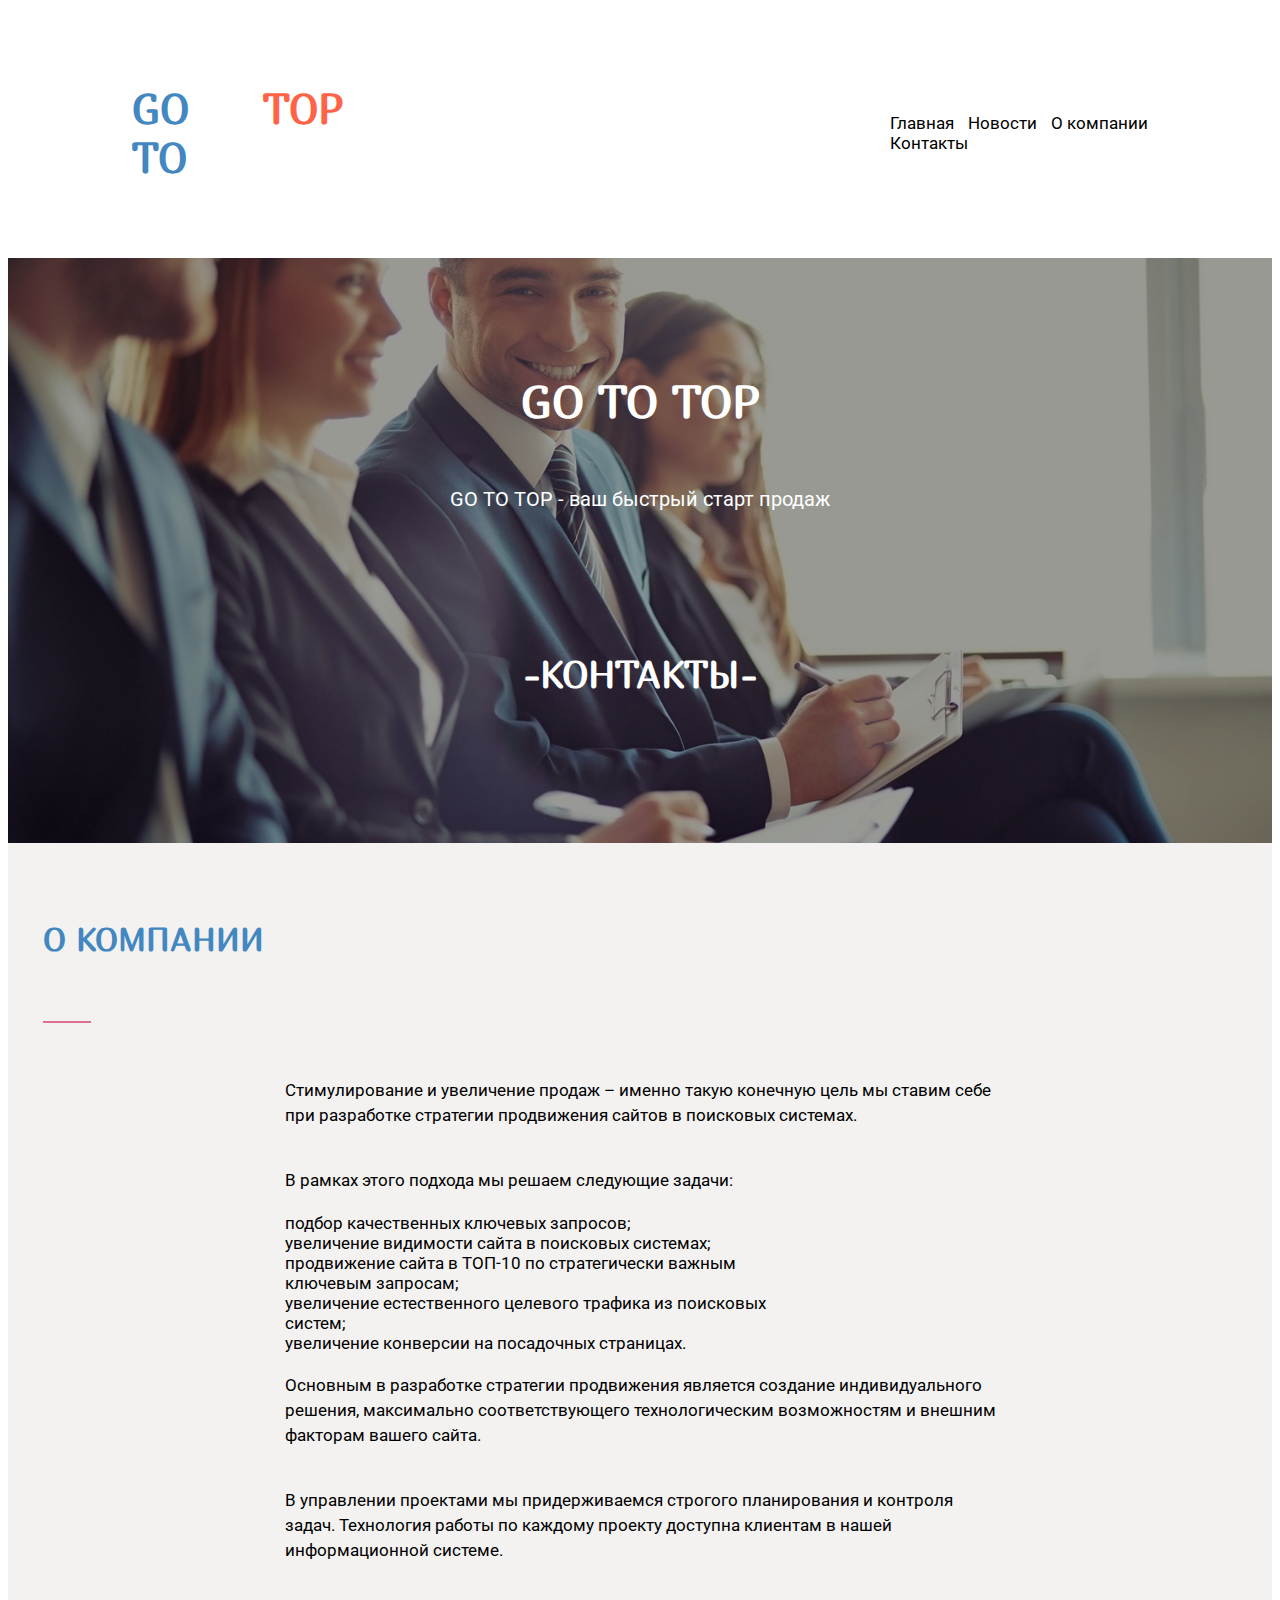
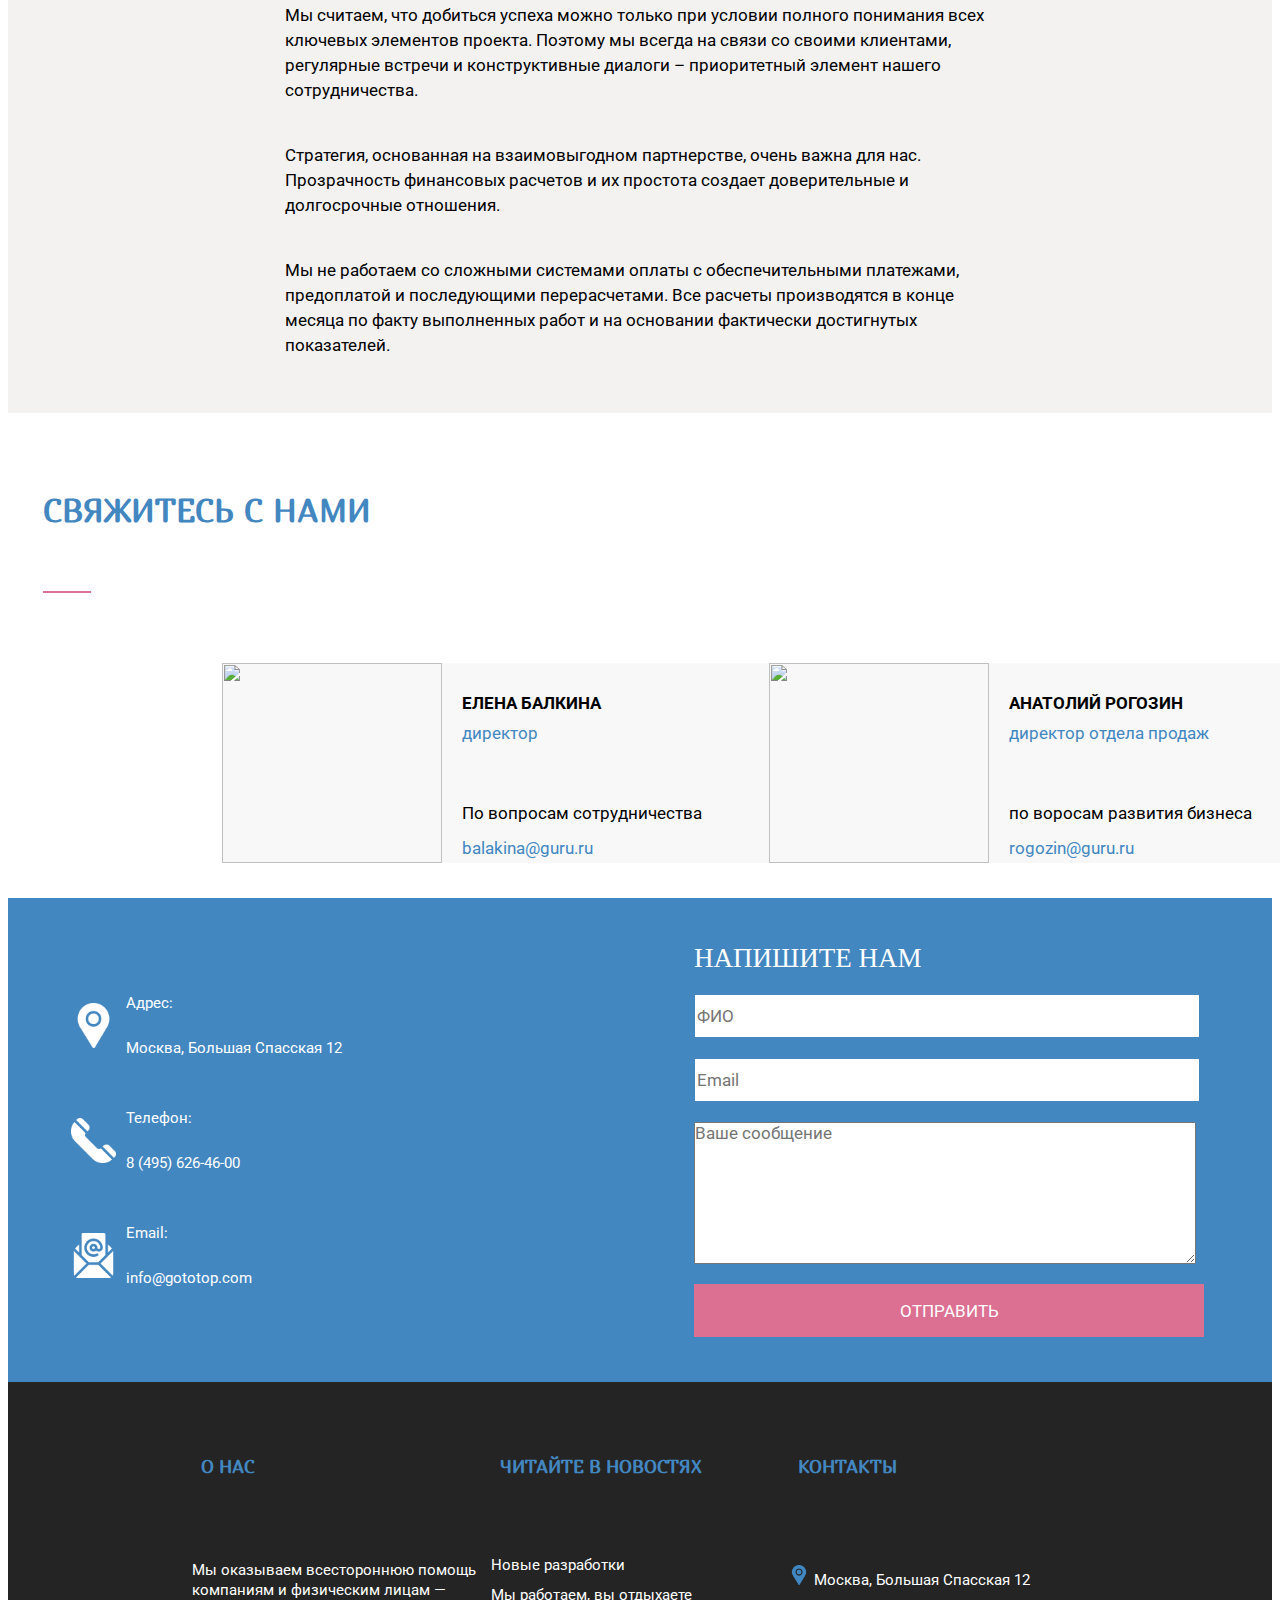
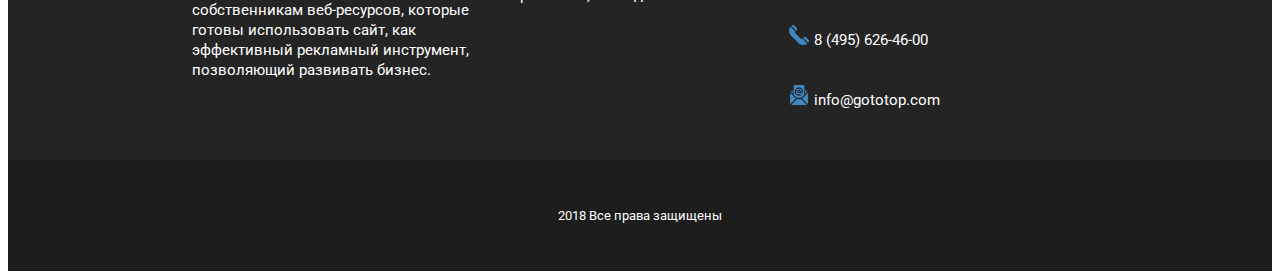
==== commit e03f12b0: "update" ====
--- a/contact.html
+++ b/contact.html
@@ -4,8 +4,8 @@
     <meta charset="UTF-8">
     <meta name="viewport" content="width=device-width, initial-scale=1.0">
     <title>GO TO TOP</title>
-    <link rel="stylesheet" href="css/style.css">
-    <link rel="stylesheet" href="css/reset.css">
+    <link rel="stylesheet" href="./css/style.css">
+    <link rel="stylesheet" href="./css/reset.css">
     <link href="https://fonts.googleapis.com/css?family=Marmelad|Roboto&display=swap" rel="stylesheet">
     <link rel="shortcut icon" href="icons/favicon.ico" type="image/x-icon">
     <style>
@@ -76,10 +76,10 @@
             </div>
         </div>
         
-            <div class="promo" style='background-image: url("images/top1.jpg");'>
-                <h1>GO TO TOP</h1>
-                <p>GO TO TOP - ваш быстрый старт продаж</p>
-                <h5 style="font-size: 37px;">-контакты-</h5>
+        <div class="promo" style='background-image: url("images/top1.jpg");'>
+            <h1>GO TO TOP</h1>
+            <p>GO TO TOP - ваш быстрый старт продаж</p>
+            <h5 style="font-size: 37px;">-контакты-</h5>
             </div>
         <div class="grey" id="news">
             <div class="wrap" >
--- a/css/style.css
+++ b/css/style.css
@@ -76,15 +76,15 @@
 }
 
 .promo{
+    display: flex;
+    flex-direction: column;
+    justify-content: center;
+    align-items: center;
     height: 65vh;
     width: auto;
     background-repeat: no-repeat;
     background-position: center center;
     background-size: cover;
-    display: flex;
-    justify-content: center;
-    flex-direction: column;
-    align-items: center;
 }
 
 .promo h1, h5{
@@ -252,13 +252,22 @@
     width: 75%;
 }
 
-.contact_info p, h5{
+.contact_info p{
     font-family: var(--font-parag);
     font-size: var(--size-parag);
     line-height: 25px;
     margin: 20px;
     width: 75%;
 }
+
+.contact_info h5{
+    font-family: var(--font-parag);
+    font-size: var(--size-parag);
+    line-height: 25px;
+    margin: 20px;
+    width: 75%;
+}
+
 .contact_info h5{
     font-weight: bold;
     color: black;
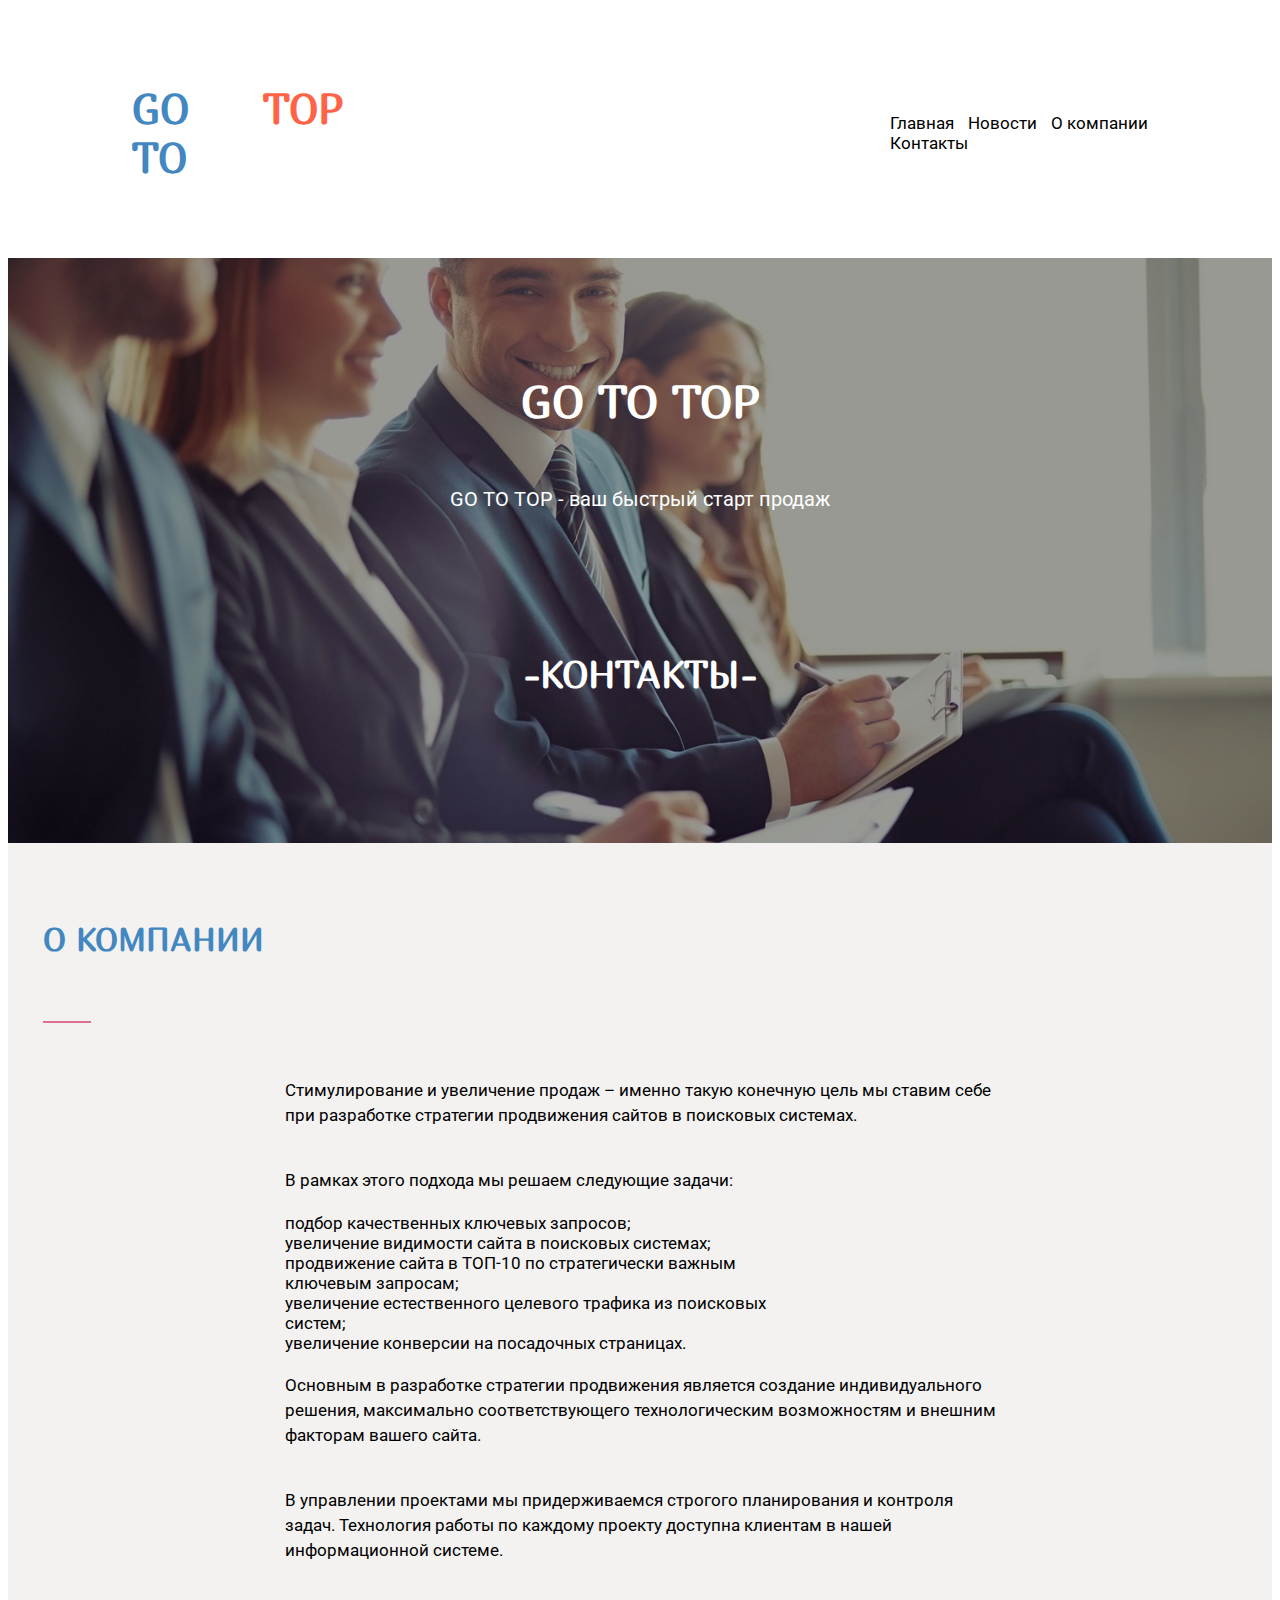
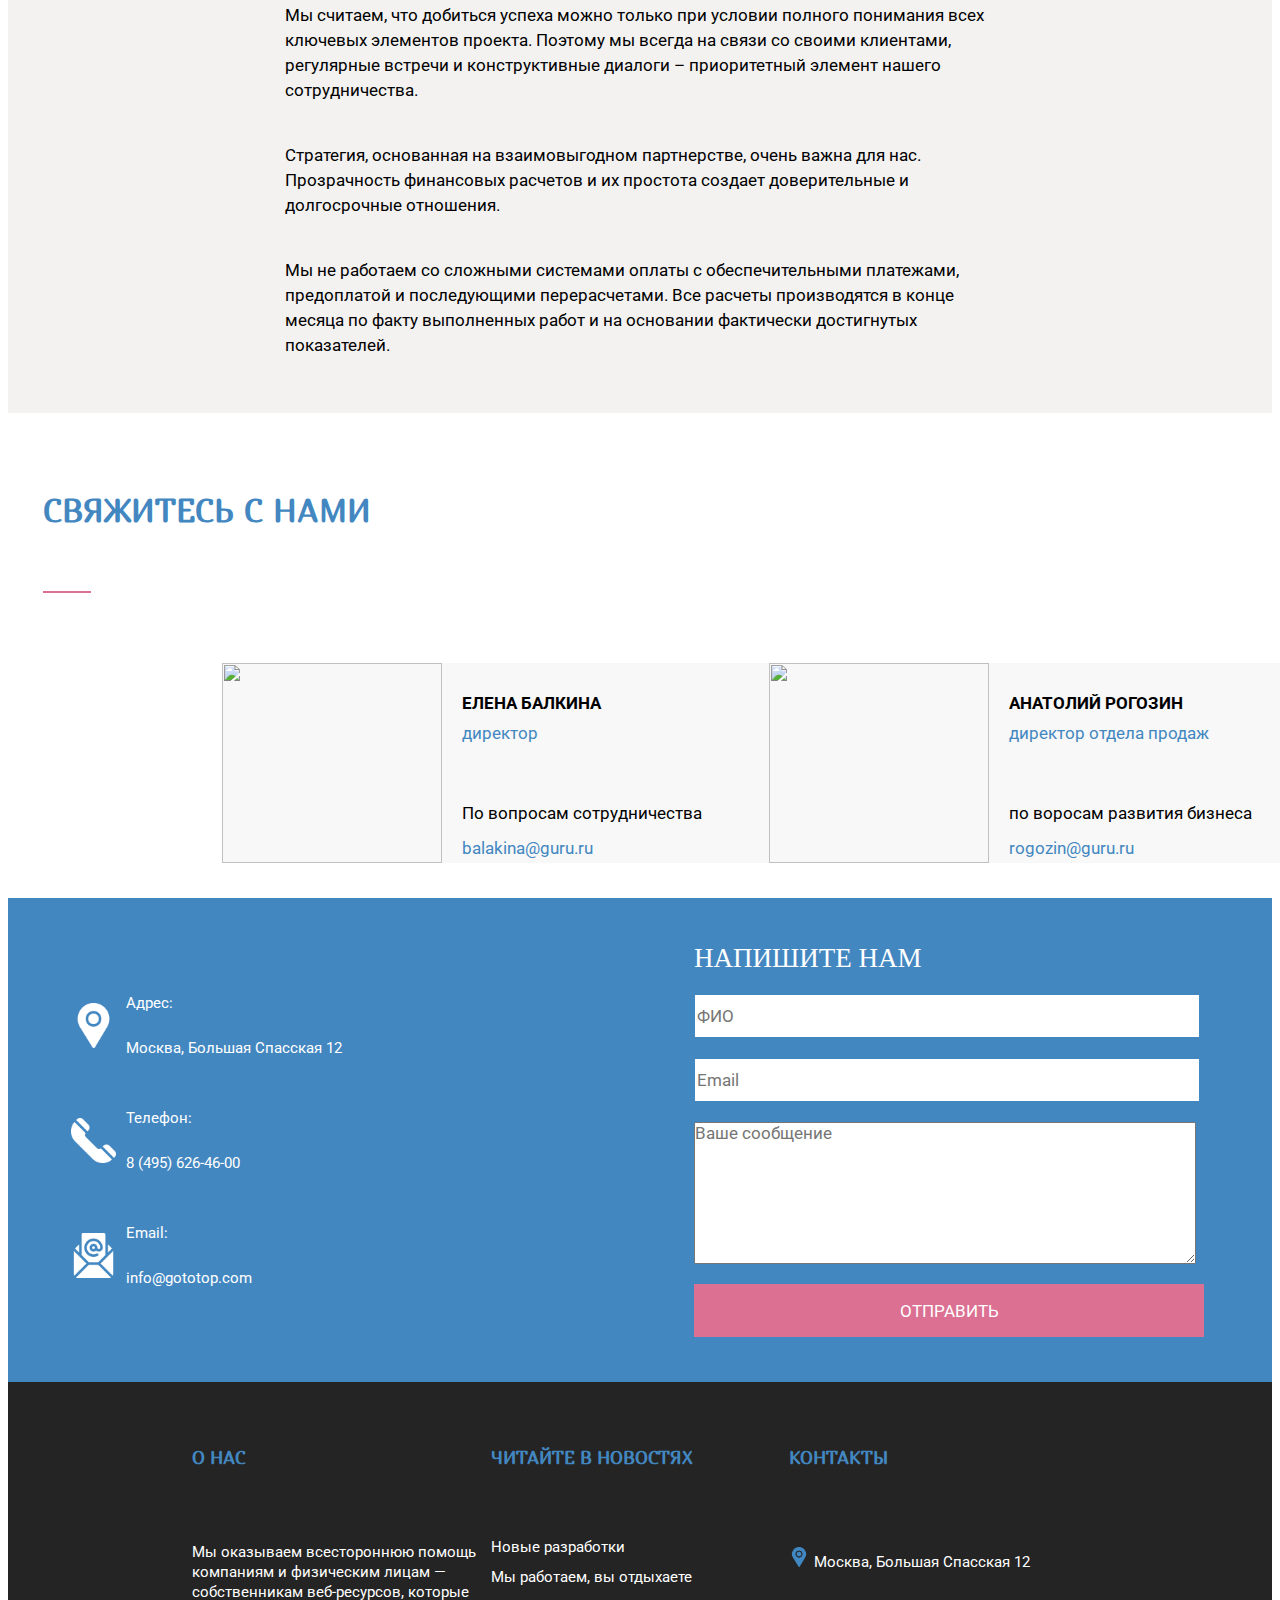
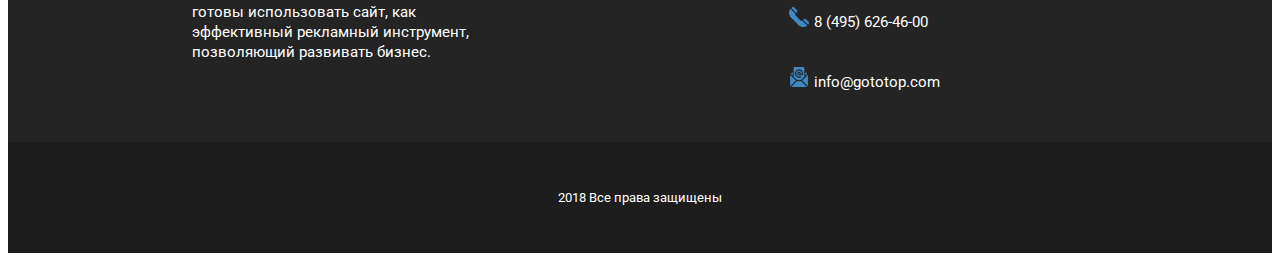
==== commit 472e11e7: "Add files via upload" ====
--- a/contact.html
+++ b/contact.html
@@ -9,6 +9,14 @@
     <link href="https://fonts.googleapis.com/css?family=Marmelad|Roboto&display=swap" rel="stylesheet">
     <link rel="shortcut icon" href="icons/favicon.ico" type="image/x-icon">
     <style>
+        .promo_h5_contact{
+            font-family: var(--font-header);
+            font-size: 45px;
+            color: white;
+            padding: 9px;
+            text-transform:uppercase;
+            font-size: 37px;
+        }
         .final_info_contact{
             color: white;
             margin-right: 40%;
@@ -79,7 +87,7 @@
         <div class="promo" style='background-image: url("images/top1.jpg");'>
             <h1>GO TO TOP</h1>
             <p>GO TO TOP - ваш быстрый старт продаж</p>
-            <h5 style="font-size: 37px;">-контакты-</h5>
+            <h5 class="promo_h5_contact">-контакты-</h5>
             </div>
         <div class="grey" id="news">
             <div class="wrap" >
--- a/css/style.css
+++ b/css/style.css
@@ -87,7 +87,7 @@
     background-size: cover;
 }
 
-.promo h1, h5{
+.promo h1{
     font-family: var(--font-header);
     font-size: 45px;
     color: white;
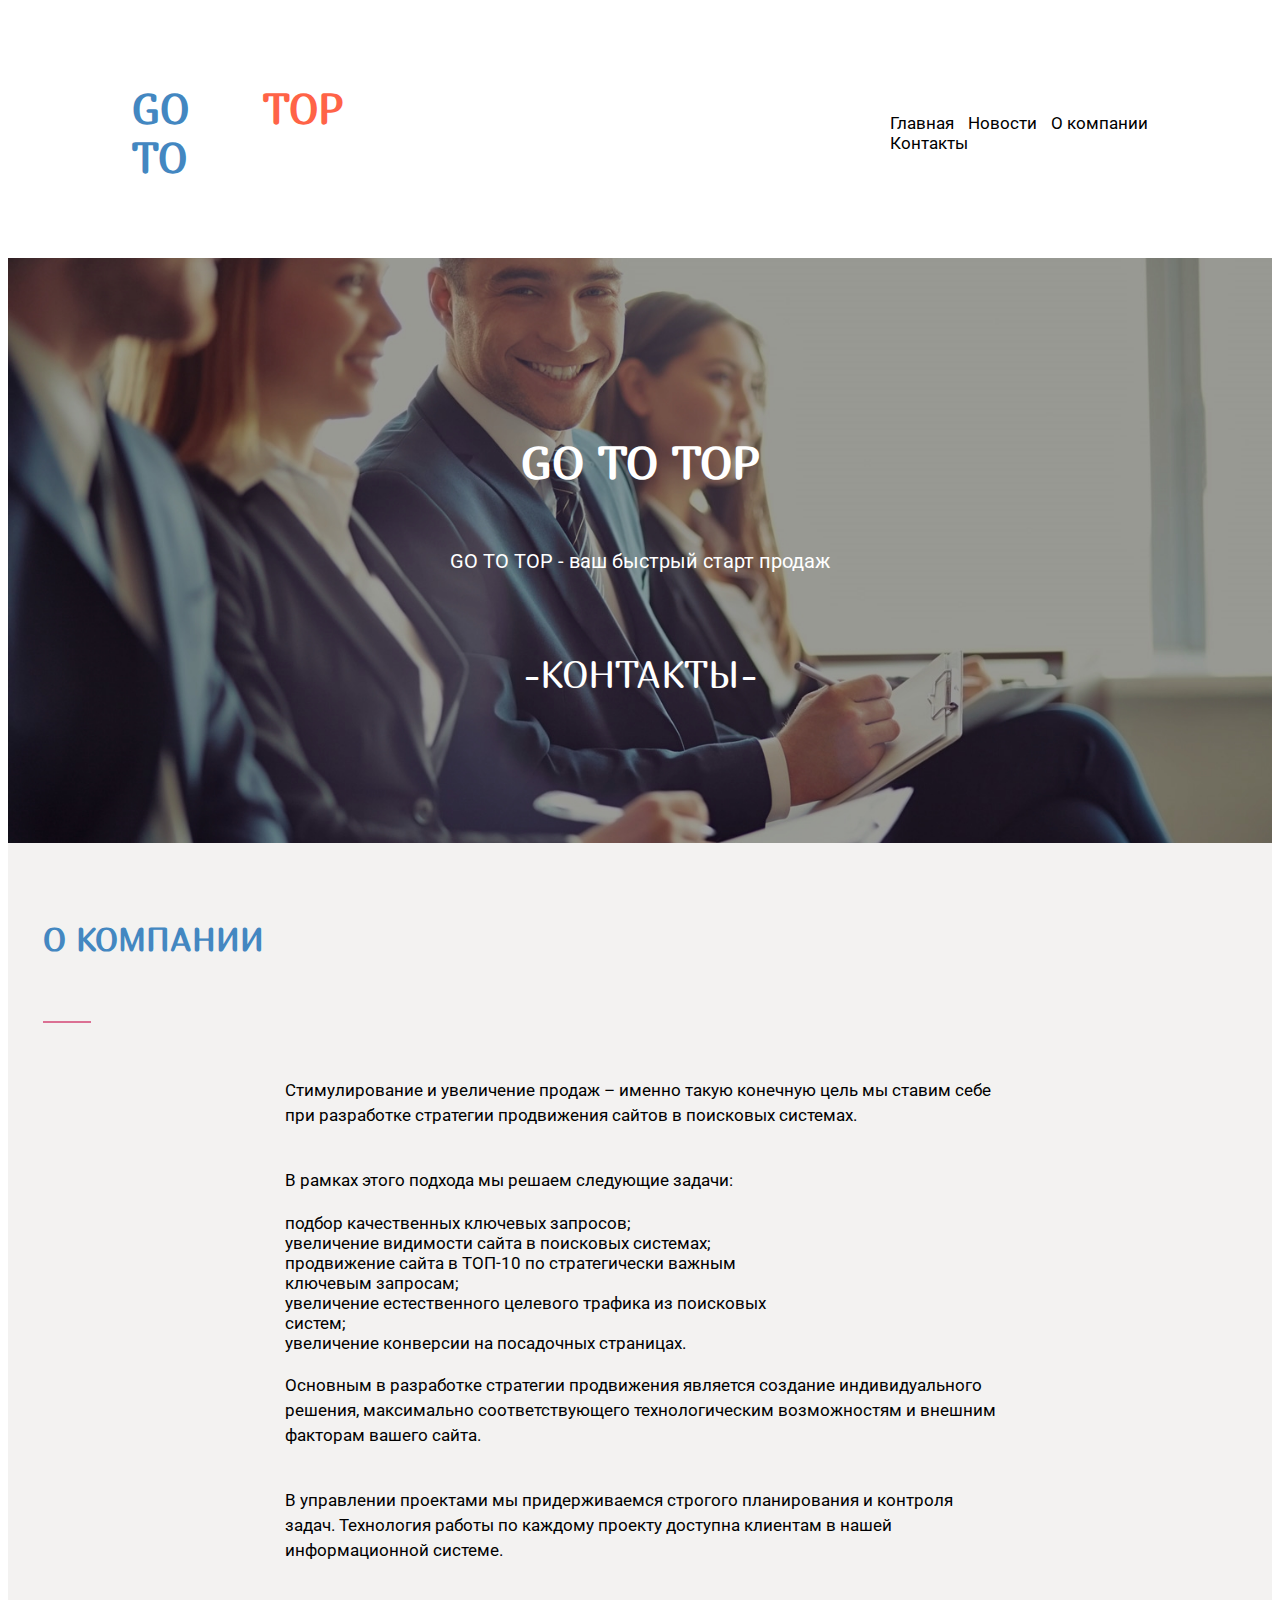
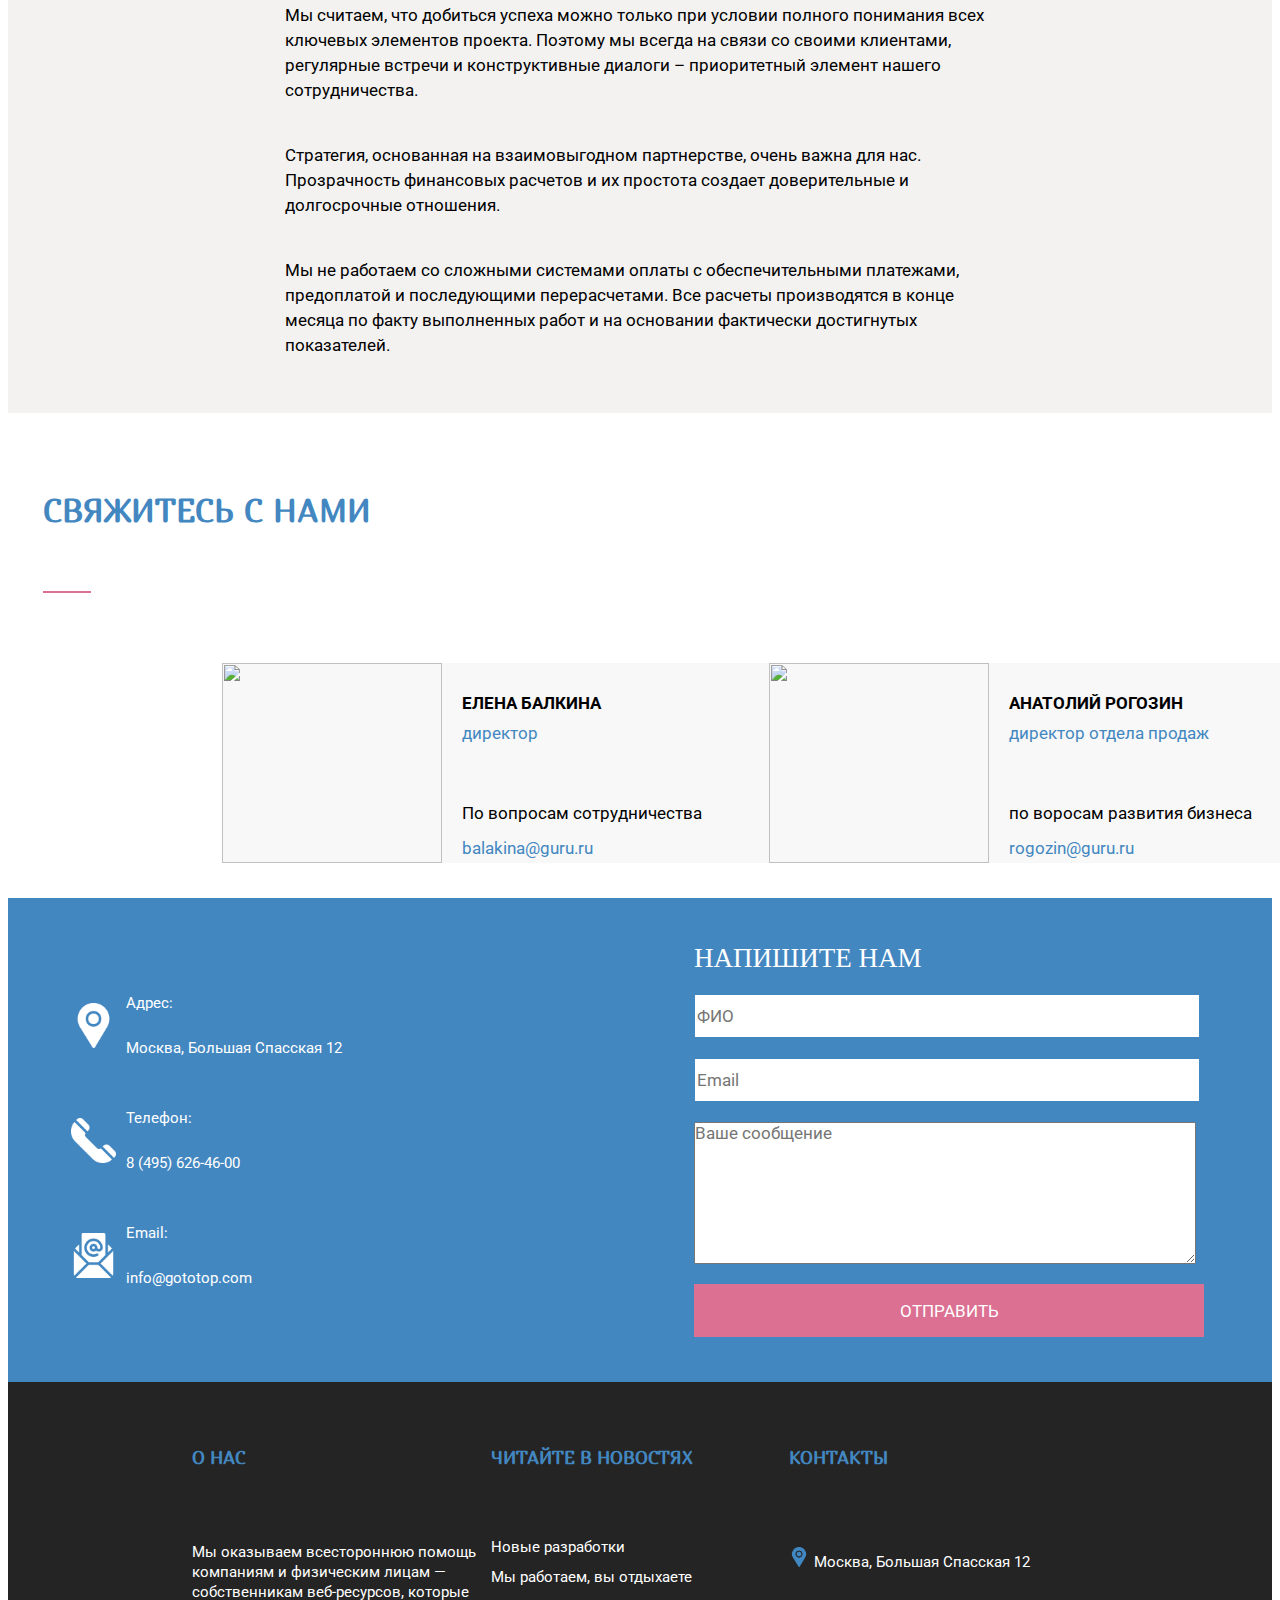
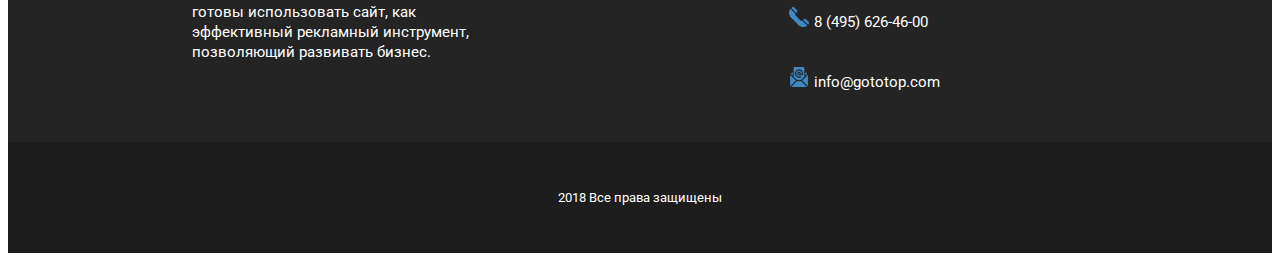
==== commit a767981a: "Update contact.html" ====
--- a/contact.html
+++ b/contact.html
@@ -9,7 +9,7 @@
     <link href="https://fonts.googleapis.com/css?family=Marmelad|Roboto&display=swap" rel="stylesheet">
     <link rel="shortcut icon" href="icons/favicon.ico" type="image/x-icon">
     <style>
-        .promo_h5_contact{
+        .promo_contact{
             font-family: var(--font-header);
             font-size: 45px;
             color: white;
@@ -87,7 +87,7 @@
         <div class="promo" style='background-image: url("images/top1.jpg");'>
             <h1>GO TO TOP</h1>
             <p>GO TO TOP - ваш быстрый старт продаж</p>
-            <h5 class="promo_h5_contact">-контакты-</h5>
+            <div class="promo_contact">-контакты-</div>
             </div>
         <div class="grey" id="news">
             <div class="wrap" >
@@ -216,4 +216,4 @@
     </div>
     </div>
 </body>
-</html>+</html>
